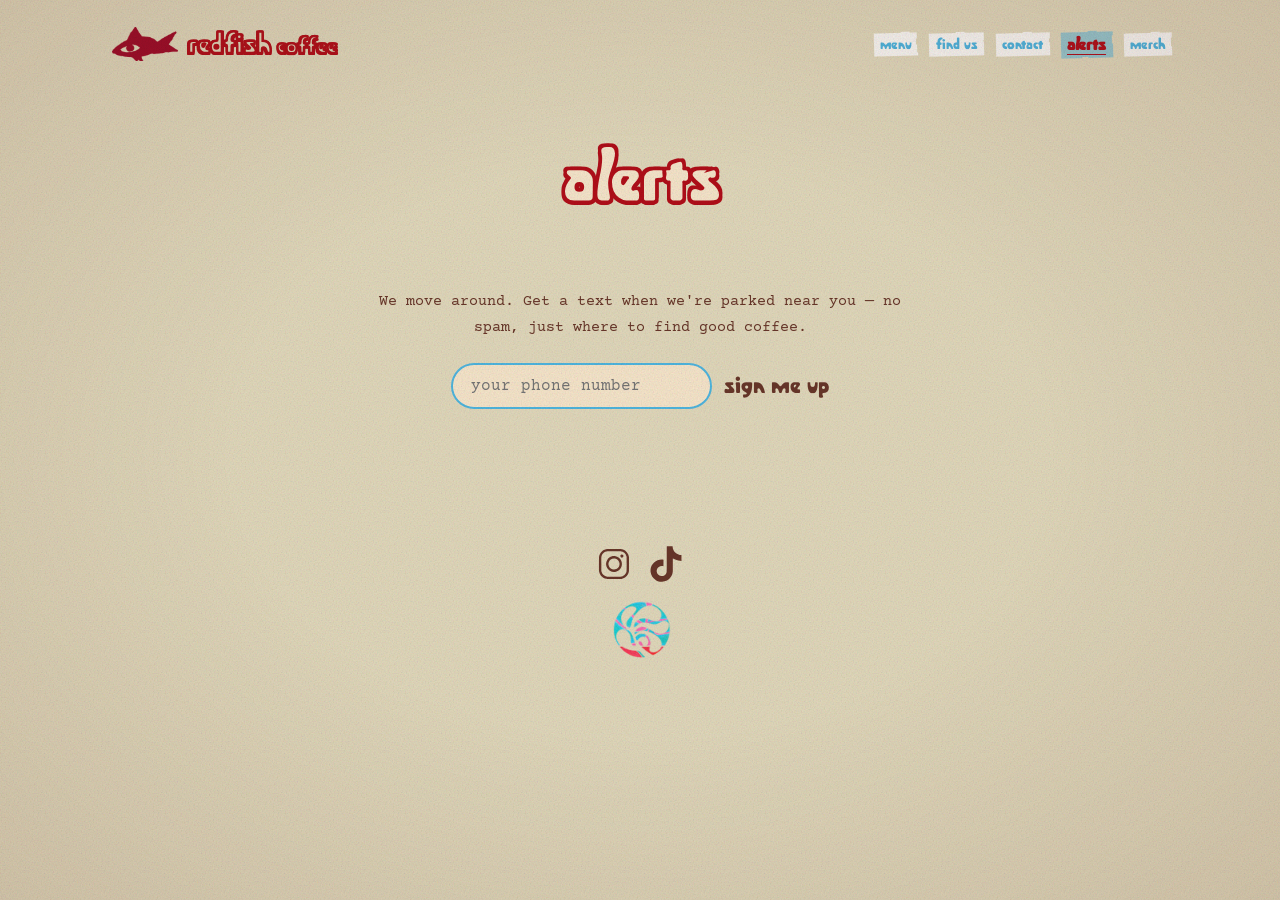
==== alerts.html @ d9393ae2 "-" ====
<!DOCTYPE html>
<html lang="en">
<head>
<meta charset="UTF-8">
<meta name="viewport" content="width=device-width, initial-scale=1.0">
<title>alerts — REDFISH Coffee</title>
<link rel="preconnect" href="https://fonts.googleapis.com">
<link rel="preconnect" href="https://fonts.gstatic.com" crossorigin>
<link href="https://fonts.googleapis.com/css2?family=IM+Fell+English:ital@0;1&family=Courier+Prime:wght@400;700&family=Chewy&family=Bagel+Fat+One&display=swap" rel="stylesheet">
<style>
  @font-face {
    font-family: 'Mesa Lane';
    src: url([data-uri]) format('woff2');
    font-weight: 400;
    font-style: normal;
    font-display: swap;
  }
  @font-face {
    font-family: 'Allora';
    src: url([data-uri]) format('woff2');
    font-weight: 400;
    font-style: normal;
    font-display: swap;
  }
  :root{
    --sand: #E2D9BC;
    --foam: #F7E6CB;
    --coral: #B20E19;
    --ink: #683629;
    --ink-soft: #8A5A45;
    --line: rgba(104,54,41,0.28);
    --line-soft: rgba(104,54,41,0.14);
    --accent-blue: #25799B;
  --sky-blue: #4FB6E0;
  }

  *{ margin:0; padding:0; box-sizing:border-box; }

  html{ scroll-behavior:smooth; }

  body{
    background: var(--sand);
    color: var(--ink);
    font-family: 'Mesa Lane', 'Allora', 'Bagel Fat One', cursive;
    font-size: 15px;
    line-height: 1.6;
    overflow-x: hidden;
    position: relative;
    -webkit-text-size-adjust: 100%;
    -webkit-tap-highlight-color: transparent;
  }

  /* paper grain overlay */
  body::before{
    content:"";
    position:fixed;
    inset:0;
    pointer-events:none;
    z-index:999;
    opacity:0.3;
    mix-blend-mode:multiply;
    background-image:url("data:image/svg+xml;utf8,<svg xmlns='http://www.w3.org/2000/svg' width='120' height='120'><filter id='n'><feTurbulence type='fractalNoise' baseFrequency='0.75' numOctaves='3' stitchTiles='stitch'/></filter><rect width='100%25' height='100%25' filter='url(%23n)'/></svg>");
  }
  body::after{
    content:"";
    position:fixed;
    inset:0;
    pointer-events:none;
    z-index:998;
    background:radial-gradient(ellipse at center, transparent 45%, rgba(104,54,41,0.12) 100%);
  }

  .display{
    font-family: 'Mesa Lane', 'Allora', 'Bagel Fat One', cursive;
    font-weight: 400;
    letter-spacing: 0.01em;
  }

  a{ color:inherit; text-decoration:none; }

  .wrap{
    max-width: 1120px;
    margin: 0 auto;
    padding: 0 32px;
  }

  /* ---------- NAV ---------- */

  header.site-nav{
    padding: 24px 0;
  }
  nav.wrap{
    display:flex;
    align-items:center;
    justify-content:flex-start;
    gap: 32px;
    flex-wrap: wrap;
    padding-bottom: 18px;
  }
  .nav-links{
    display:flex;
    align-items:center;
    gap: 20px;
    flex-wrap: wrap;
  }
  .nav-btn{
    display:inline-block;
    font-family: 'Mesa Lane', 'Allora', 'Bagel Fat One', cursive;
    font-size: 0.85rem;
    color: var(--sky-blue);
    padding: 4px 2px;
    background: transparent;
    transition: color 0.15s ease, transform 0.15s ease;
  }
  .nav-btn:hover{
    color: var(--ink);
    transform: translateY(-1px);
  }
  .nav-btn.active{
    color: var(--coral);
    font-weight: 700;
    font-size: 1rem;
    text-decoration: underline;
    text-underline-offset: 4px;
  }
  .hl{
    position: relative;
    z-index: 1;
  }
  .hl::before{
    content: "";
    position: absolute;
    z-index: -1;
    background: rgba(37, 121, 155, 0.42);
    filter: url(#rough);
  }
  .hl-navbtn{ display: inline-block; }
  .hl-navbtn::before{
    inset: 12% -10%;
    transform: rotate(-1.5deg);
    background: rgba(255,255,255,0.85);
    transition: background 0.15s ease;
  }
  .nav-btn.hl-navbtn:hover::before,
  .nav-btn.hl-navbtn:focus-visible::before,
  .nav-btn.hl-navbtn:active::before,
  .nav-btn.hl-navbtn.active::before{
    background: rgba(79, 182, 224, 0.5);
  }
  .nav-right{
    display:flex;
    align-items:center;
    gap: 18px;
    font-family: 'Courier Prime', monospace;
    font-size: 0.9rem;
    color: var(--ink-soft);
  }

  /* logo mark, used in footer */
.brand-caps{
  font-family: 'Mesa Lane', 'Bagel Fat One', cursive;
  text-transform: lowercase;
  letter-spacing: 0.03em;
  color: var(--sand);
  -webkit-text-stroke: 2.5px var(--coral);
  text-shadow:
    -1.5px -1.5px 0 var(--coral),
     1.5px -1.5px 0 var(--coral),
    -1.5px  1.5px 0 var(--coral),
     1.5px  1.5px 0 var(--coral);
}

  .logo{
    display: flex;
    align-items: center;
    gap: 10px;
    font-family: 'Mesa Lane', 'Bagel Fat One', cursive;
    font-size: 1.3rem;
    text-transform: lowercase;
    color: var(--sand);
    -webkit-text-stroke: 1px var(--coral);
    text-shadow:
      -1px -1px 0 var(--coral), 1px -1px 0 var(--coral),
      -1px 1px 0 var(--coral), 1px 1px 0 var(--coral);
    transition: transform 0.2s ease;
    margin-right: auto;
  }
  .logo:hover{
    transform: scale(1.05) rotate(-1deg);
  }
  .logo .mark{
    width: auto;
    height: 34px;
    flex-shrink: 0;
    color: var(--coral);
    transition: transform 0.25s ease;
  }
  .logo:hover .mark{
    transform: rotate(6deg);
  }

  .logo .nav-word-main{ font-size: 1.6rem; }
  .logo .nav-word-sub{ font-size: 1.25rem; }

  .btn{
    display:inline-block;
    background: var(--coral);
    color: var(--foam);
    padding: 14px 26px;
    border-radius: 999px;
    font-size: 0.98rem;
    font-weight: 500;
    transition: background 0.2s ease, transform 0.2s ease, color 0.2s ease, border-color 0.2s ease;
  }
  .btn:hover{
    background: var(--coral);
    color: var(--foam);
    transform: translateY(-1px);
  }
  .btn.secondary{
    background: transparent;
    border: 2px solid var(--ink);
    color: var(--ink);
    padding: 12px 24px;
  }
  .btn.secondary:hover{
    background: var(--ink);
    color: var(--foam);
  }

  /* ---------- QUICK LINKS ---------- */
  .quick-links{
    display:flex;
    gap: 14px;
    justify-content:center;
    flex-wrap: wrap;
    padding: 10px 0 40px;
  }
  .quick-btn{
    display:inline-block;
    background: none;
    border: none;
    padding: 0;
    font-family: 'Mesa Lane', 'Bagel Fat One', cursive;
    font-size: 1.4rem;
    text-transform: lowercase;
    color: var(--ink);
    cursor: pointer;
    transition: color 0.15s ease, transform 0.15s ease;
  }
  .quick-btn:hover{
    color: var(--coral);
    transform: translateY(-1px);
  }

  /* ---------- FOOTER ---------- */
  footer{
    background: var(--sand);
    color: var(--ink-soft);
    padding: 10px 0 4px;
  }
  .footer-links{
    display:flex;
    flex-direction: row;
    justify-content: center;
    align-items: baseline;
    gap: 20px;
    flex-wrap: wrap;
    padding-bottom: 8px;
    border-bottom: 1px solid var(--line);
  }
  .footer-links a{
    font-family: 'Courier Prime', monospace;
    font-size: 0.8rem;
    color: var(--ink);
    transition: color 0.15s ease;
  }
  .footer-links a:hover{ color: var(--coral); }
  .footer-handle{
    display: inline-block;
    font-size: 1.2rem !important;
    font-weight: 700;
    color: var(--coral) !important;
    font-family: 'Mesa Lane', 'Allora', 'Bagel Fat One', cursive;
    transition: transform 0.2s ease;
  }
  .footer-handle:hover{
    transform: scale(1.05) rotate(-1deg);
  }
  .footer-static{
    font-family: 'Courier Prime', monospace;
    font-size: 0.8rem;
    color: var(--ink);
  }
  .footer-bottom{
    padding-top: 4px;
    display:flex;
    justify-content:center;
    text-align: center;
    font-family: 'Courier Prime', monospace;
    font-size: 0.75rem;
    line-height: 1.2;
    color: var(--ink-soft);
    flex-wrap:wrap;
    gap: 8px;
  }

  /* ---------- RESPONSIVE ---------- */
  @media (max-width: 640px){
    .hide-mobile-inline{ display: none; }
    .footer-grid{ flex-direction: column; gap: 24px; }
    .footer-links{ flex-direction: column; align-items: center; }
    nav.wrap{ justify-content: center; text-align: center; }
    .nav-links{ justify-content: center; }
    .nav-right{ justify-content: center; width: 100%; }
  }

  :focus-visible{
    outline: 2px solid var(--accent-blue);
    outline-offset: 2px;
  }  /* ---------- MENU PAGE ---------- */
  .menu-page{
    padding: 42px 20px 72px;
  }
  .menu-simple{
    max-width: 560px;
    margin: 0 auto;
  }
  .page-title{
    font-family: 'Mesa Lane', 'Allora', 'Bagel Fat One', cursive;
    text-transform: lowercase;
    text-align: center;
    font-size: 4rem;
    line-height: 1;
    margin: 0 0 40px;
    color: var(--foam);
    -webkit-text-stroke: 3px var(--coral);
    text-shadow:
      -2px -2px 0 var(--coral),
       2px -2px 0 var(--coral),
      -2px  2px 0 var(--coral),
       2px  2px 0 var(--coral),
       0    3px 0 var(--coral);
  }
  @media (max-width: 640px){
    .page-title{ font-size: 2.8rem; }
  }
  .menu-section{
    padding: 36px 0;
  }
  .menu-section-title{
    font-family: 'Mesa Lane', 'Allora', 'Bagel Fat One', cursive;
    text-transform: lowercase;
    text-align: center;
    color: var(--coral);
    font-size: 2rem;
    margin: 0 0 26px;
  }
  .menu-row{
    display: flex;
    align-items: baseline;
    gap: 8px;
    font-family: 'Mesa Lane', 'Allora', 'Bagel Fat One', cursive;
    font-size: 1rem;
    color: var(--ink);
    padding: 7px 0;
  }
  .menu-row .name{
    flex-shrink: 0;
    text-transform: lowercase;
  }
  .menu-row .leader{
    flex: 1;
    border-bottom: 2px dotted var(--coral);
    height: 0;
    margin-bottom: 4px;
    opacity: 0.6;
  }
  .menu-row .price{
    flex-shrink: 0;
    color: var(--coral);
  }
  .menu-divider{
    display: block;
    width: 100%;
    height: 14px;
    margin: 0 auto;
  }
  .story-text{
    font-family: 'Courier Prime', monospace;
    font-size: 0.95rem;
    line-height: 1.7;
    color: var(--ink);
    margin: 0 0 18px;
  }
  .alerts-form{
    display: flex;
    justify-content: center;
    gap: 12px;
    flex-wrap: wrap;
    margin-top: 22px;
  }
  .alerts-input{
    font-family: 'Courier Prime', monospace;
    font-size: 16px;
    padding: 12px 18px;
    border: 2px solid var(--sky-blue);
    border-radius: 999px;
    background: var(--foam);
    color: var(--ink);
    min-width: 220px;
  }
  .alerts-input:focus{
    outline: 2px solid var(--sky-blue);
    outline-offset: 2px;
  }
  .social-links{
    display:flex;
    align-items:center;
    gap: 14px;
  }
  .social-link{
    display:flex;
    color: var(--ink);
    transition: color 0.15s ease, transform 0.15s ease;
  }
  .social-link:hover{
    color: var(--sky-blue);
    transform: translateY(-1px);
  }
.social-icon{
  width: 38px;
  height: 38px;
  display: block;
}


  /* ---------- SOCIAL FOOTER ---------- */
  .site-footer{
    padding: 28px 0 40px;
    text-align: center;
  }
  .wave-stamp{
    width: 70px;
    height: auto;
    margin: 18px auto 0;
    display: block;
  }
  .site-footer .social-links{
    justify-content: center;
  }

  @media (max-width: 640px){
    nav.wrap{ flex-direction: column; align-items: center; text-align: center; }
    .logo{ margin-right: 0; justify-content: center; }
  }
</style>
</head>
<body>

<svg width="0" height="0" style="position:absolute">
  <defs>
    <filter id="rough" x="-20%" y="-20%" width="140%" height="140%">
      <feTurbulence type="fractalNoise" baseFrequency="0.045 0.06" numOctaves="2" seed="7" result="noise"/>
      <feDisplacementMap in="SourceGraphic" in2="noise" scale="4.2" xChannelSelector="R" yChannelSelector="G"/>
    </filter>
  </defs>
</svg>

<header class="site-nav">
  <nav class="wrap">
    <a href="index.html" class="logo">
      <img class="mark" src="[data-uri]" alt="" aria-hidden="true">
      <span><span class="brand-caps nav-word-main">REDFISH</span> <span class="brand-caps nav-word-sub">Coffee</span></span>

    </a>
    <div class="nav-links">
      <a href="menu.html" class="nav-btn hl hl-navbtn">menu</a>
      <a href="find-us.html" class="nav-btn hl hl-navbtn">find us</a>
      <a href="contact.html" class="nav-btn hl hl-navbtn">contact</a>
      <a href="alerts.html" class="nav-btn hl hl-navbtn active">alerts</a>
      <a href="merch.html" class="nav-btn hl hl-navbtn">merch</a>
    </div>
  </nav>
</header>

<main class="wrap menu-page">
  <div class="menu-simple">
    <h1 class="page-title">alerts</h1>

    <div class="menu-section">
      <p class="story-text" style="text-align:center;">We move around. Get a text when we're parked near you — no spam, just where to find good coffee.</p>
      <div class="alerts-form">
        <input type="tel" class="alerts-input" placeholder="your phone number" aria-label="Phone number">
        <button type="button" class="quick-btn">sign me up</button>
      </div>
    </div>

  </div>
</main>


<footer class="site-footer">
  <div class="social-links">
    <a class="social-link" href="https://instagram.com/redfishcoffee" target="_blank" rel="noopener" aria-label="Instagram">
      <svg class="social-icon" viewBox="0 0 1200 1200" aria-hidden="true"><g transform="translate(0,1200) scale(0.1,-0.1)" fill="currentColor"><path d="M3865 10739 c-584 -51 -1165 -300 -1630 -701 -554 -478 -912 -1184 -974 -1921 -15 -171 -15 -4062 -1 -4232 48 -562 271 -1118 631 -1565 405 -505 1023 -883 1650 -1009 292 -59 130 -55 2369 -59 2131 -3 2199 -2 2439 38 912 155 1695 738 2101 1565 151 307 235 587 282 940 19 147 19 4263 0 4410 -45 337 -128 621 -266 910 -440 919 -1336 1538 -2351 1625 -148 12 -4103 11 -4250 -1z m4211 -750 c890 -86 1633 -716 1853 -1572 70 -271 66 -114 66 -2417 0 -1952 -1 -2082 -18 -2189 -156 -984 -932 -1713 -1917 -1801 -88 -8 -716 -10 -2140 -8 -2234 4 -2067 -1 -2340 69 -729 188 -1321 780 -1509 1512 -70 271 -66 114 -66 2417 0 1952 1 2082 18 2189 157 989 937 1717 1932 1804 110 10 4020 6 4121 -4z M8383 8986 c-219 -53 -383 -261 -383 -486 0 -270 230 -500 500 -500 270 0 500 230 500 500 0 274 -233 503 -508 499 -31 0 -80 -6 -109 -13z M5765 8490 c-133 -15 -274 -40 -391 -71 -623 -161 -1174 -571 -1509 -1124 -184 -304 -296 -622 -347 -985 -17 -124 -17 -496 0 -620 106 -760 516 -1399 1159 -1808 571 -362 1273 -472 1943 -302 782 197 1437 787 1723 1551 62 165 112 368 138 559 18 125 18 497 1 620 -52 370 -171 702 -362 1010 -354 570 -951 989 -1600 1125 -213 45 -567 66 -755 45z m415 -750 c610 -63 1142 -439 1402 -990 200 -422 220 -914 57 -1364 -154 -425 -501 -796 -919 -981 -971 -431 -2089 77 -2394 1089 -56 184 -70 286 -70 506 0 220 14 322 69 505 244 806 1018 1321 1855 1235z"/></g></svg>
    </a>
    <a class="social-link" href="https://www.tiktok.com/@redfishcoffee" target="_blank" rel="noopener" aria-label="TikTok">
      <svg class="social-icon" viewBox="0 0 32 32" aria-hidden="true" fill="currentColor"><path d="M16.656 1.029c1.637-0.025 3.262-0.012 4.886-0.025 0.054 2.031 0.878 3.859 2.189 5.213l-0.002-0.002c1.411 1.271 3.247 2.095 5.271 2.235l0.028 0.002v5.036c-1.912-0.048-3.71-0.489-5.331-1.247l0.082 0.034c-0.784-0.377-1.447-0.764-2.077-1.196l0.052 0.034c-0.012 3.649 0.012 7.298-0.025 10.934-0.103 1.853-0.719 3.543-1.707 4.954l0.020-0.031c-1.652 2.366-4.328 3.919-7.371 4.011l-0.014 0c-0.123 0.006-0.268 0.009-0.414 0.009-1.73 0-3.347-0.482-4.725-1.319l0.040 0.023c-2.508-1.509-4.238-4.091-4.558-7.094l-0.004-0.041c-0.025-0.625-0.037-1.25-0.012-1.862 0.49-4.779 4.494-8.476 9.361-8.476 0.547 0 1.083 0.047 1.604 0.136l-0.056-0.008c0.025 1.849-0.050 3.699-0.050 5.548-0.423-0.153-0.911-0.242-1.42-0.242-1.868 0-3.457 1.194-4.045 2.861l-0.009 0.030c-0.133 0.427-0.21 0.918-0.21 1.426 0 0.206 0.013 0.41 0.037 0.61l-0.002-0.024c0.332 2.046 2.086 3.59 4.201 3.59 0.061 0 0.121-0.001 0.181-0.004l-0.009 0c1.463-0.044 2.733-0.831 3.451-1.994l0.010-0.018c0.267-0.372 0.45-0.822 0.511-1.311l0.001-0.014c0.125-2.237 0.075-4.461 0.087-6.698 0.012-5.036-0.012-10.060 0.025-15.083z"/></svg>
    </a>
  </div>
  <img class="wave-stamp" src="[data-uri]" alt="" aria-hidden="true">
</footer>
</body>
</html>
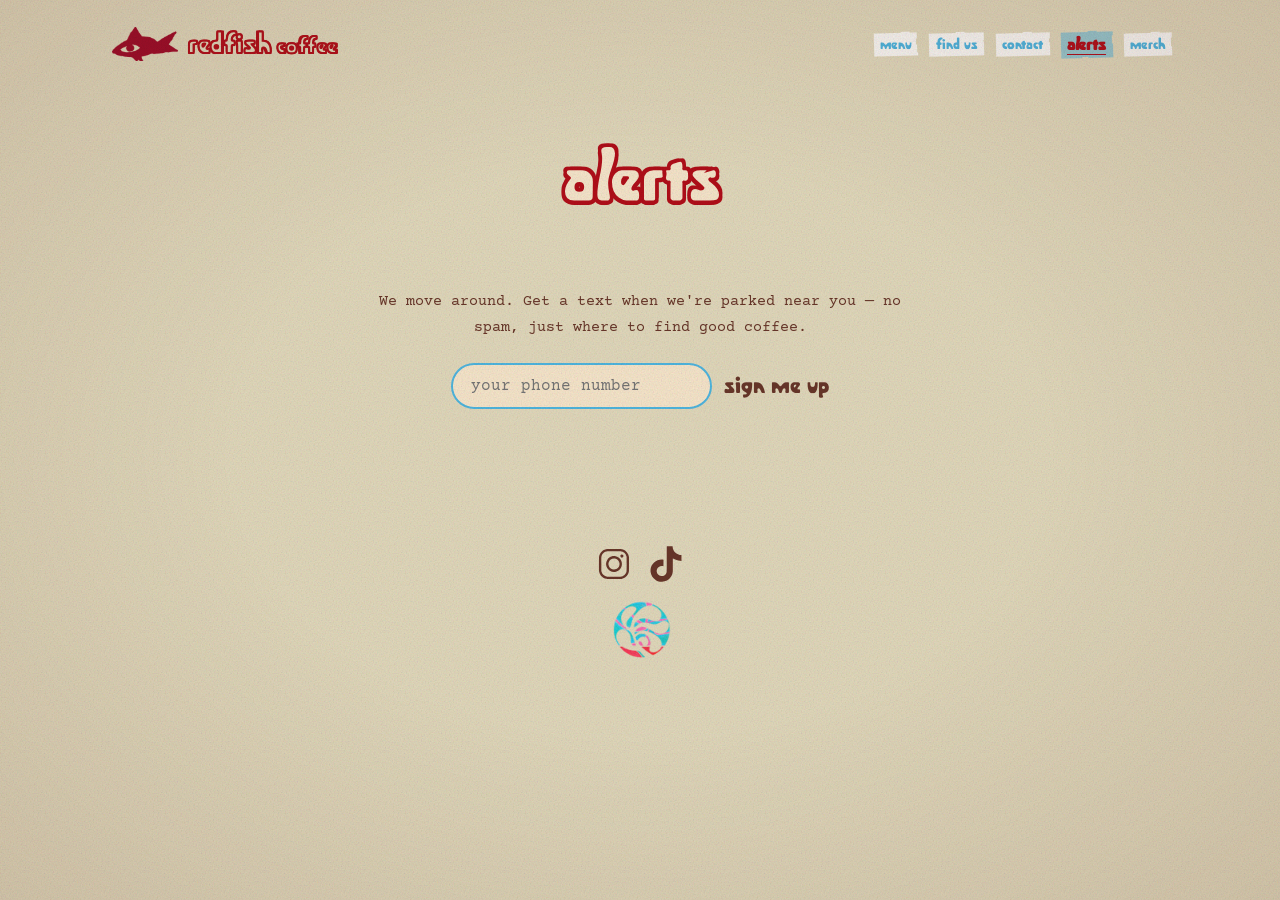
==== commit ac3cb5bf: "-" ====
--- a/alerts.html
+++ b/alerts.html
@@ -162,12 +162,12 @@
   text-transform: lowercase;
   letter-spacing: 0.03em;
   color: var(--sand);
-  -webkit-text-stroke: 2.5px var(--coral);
+  -webkit-text-stroke: 2px var(--coral);
   text-shadow:
-    -1.5px -1.5px 0 var(--coral),
-     1.5px -1.5px 0 var(--coral),
-    -1.5px  1.5px 0 var(--coral),
-     1.5px  1.5px 0 var(--coral);
+    -1.2px -1.2px 0 var(--coral),
+     1.2px -1.2px 0 var(--coral),
+    -1.2px  1.2px 0 var(--coral),
+     1.2px  1.2px 0 var(--coral);
 }
 
   .logo{
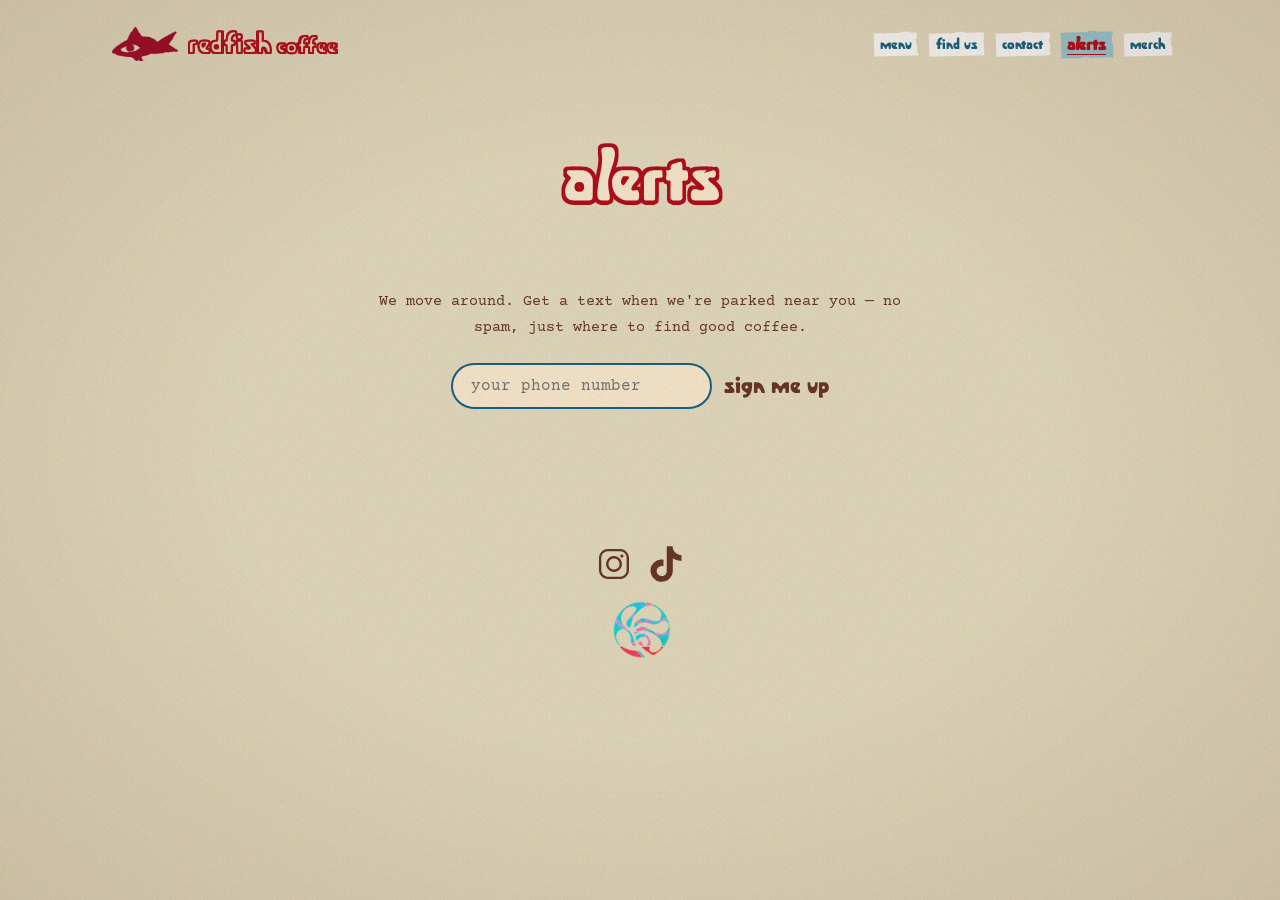
==== commit 414d6ebd: "-" ====
--- a/alerts.html
+++ b/alerts.html
@@ -4,20 +4,27 @@
 <meta charset="UTF-8">
 <meta name="viewport" content="width=device-width, initial-scale=1.0">
 <title>alerts — REDFISH Coffee</title>
+<link rel="icon" type="image/png" href="assets/img/favicon.png">
+<meta name="description" content="Get a text from Redfish Coffee when the trailer is parked near you. No spam, just good coffee.">
+<meta property="og:title" content="alerts — REDFISH Coffee">
+<meta property="og:description" content="Get a text from Redfish Coffee when the trailer is parked near you. No spam, just good coffee.">
+<meta property="og:image" content="assets/img/favicon.png">
+<meta property="og:type" content="website">
+<meta name="theme-color" content="#E2D9BC">
 <link rel="preconnect" href="https://fonts.googleapis.com">
 <link rel="preconnect" href="https://fonts.gstatic.com" crossorigin>
 <link href="https://fonts.googleapis.com/css2?family=IM+Fell+English:ital@0;1&family=Courier+Prime:wght@400;700&family=Chewy&family=Bagel+Fat+One&display=swap" rel="stylesheet">
 <style>
   @font-face {
     font-family: 'Mesa Lane';
-    src: url([data-uri]) format('woff2');
+    src: url(assets/fonts/mesa-lane.woff2) format('woff2');
     font-weight: 400;
     font-style: normal;
     font-display: swap;
   }
   @font-face {
     font-family: 'Allora';
-    src: url([data-uri]) format('woff2');
+    src: url(assets/fonts/allora.woff2) format('woff2');
     font-weight: 400;
     font-style: normal;
     font-display: swap;
@@ -32,6 +39,7 @@
     --line-soft: rgba(104,54,41,0.14);
     --accent-blue: #25799B;
   --sky-blue: #4FB6E0;
+  --sky-blue-text: #166382;
   }
 
   *{ margin:0; padding:0; box-sizing:border-box; }
@@ -107,7 +115,7 @@
     display:inline-block;
     font-family: 'Mesa Lane', 'Allora', 'Bagel Fat One', cursive;
     font-size: 0.85rem;
-    color: var(--sky-blue);
+    color: var(--sky-blue-text);
     padding: 4px 2px;
     background: transparent;
     transition: color 0.15s ease, transform 0.15s ease;
@@ -404,14 +412,14 @@
     font-family: 'Courier Prime', monospace;
     font-size: 16px;
     padding: 12px 18px;
-    border: 2px solid var(--sky-blue);
+    border: 2px solid var(--sky-blue-text);
     border-radius: 999px;
     background: var(--foam);
     color: var(--ink);
     min-width: 220px;
   }
   .alerts-input:focus{
-    outline: 2px solid var(--sky-blue);
+    outline: 2px solid var(--sky-blue-text);
     outline-offset: 2px;
   }
   .social-links{
@@ -425,7 +433,7 @@
     transition: color 0.15s ease, transform 0.15s ease;
   }
   .social-link:hover{
-    color: var(--sky-blue);
+    color: var(--sky-blue-text);
     transform: translateY(-1px);
   }
 .social-icon{
@@ -470,7 +478,7 @@
 <header class="site-nav">
   <nav class="wrap">
     <a href="index.html" class="logo">
-      <img class="mark" src="[data-uri]" alt="" aria-hidden="true">
+      <img class="mark" src="assets/img/logo.png" alt="" aria-hidden="true">
       <span><span class="brand-caps nav-word-main">REDFISH</span> <span class="brand-caps nav-word-sub">Coffee</span></span>
 
     </a>
@@ -509,7 +517,7 @@
       <svg class="social-icon" viewBox="0 0 32 32" aria-hidden="true" fill="currentColor"><path d="M16.656 1.029c1.637-0.025 3.262-0.012 4.886-0.025 0.054 2.031 0.878 3.859 2.189 5.213l-0.002-0.002c1.411 1.271 3.247 2.095 5.271 2.235l0.028 0.002v5.036c-1.912-0.048-3.71-0.489-5.331-1.247l0.082 0.034c-0.784-0.377-1.447-0.764-2.077-1.196l0.052 0.034c-0.012 3.649 0.012 7.298-0.025 10.934-0.103 1.853-0.719 3.543-1.707 4.954l0.020-0.031c-1.652 2.366-4.328 3.919-7.371 4.011l-0.014 0c-0.123 0.006-0.268 0.009-0.414 0.009-1.73 0-3.347-0.482-4.725-1.319l0.040 0.023c-2.508-1.509-4.238-4.091-4.558-7.094l-0.004-0.041c-0.025-0.625-0.037-1.25-0.012-1.862 0.49-4.779 4.494-8.476 9.361-8.476 0.547 0 1.083 0.047 1.604 0.136l-0.056-0.008c0.025 1.849-0.050 3.699-0.050 5.548-0.423-0.153-0.911-0.242-1.42-0.242-1.868 0-3.457 1.194-4.045 2.861l-0.009 0.030c-0.133 0.427-0.21 0.918-0.21 1.426 0 0.206 0.013 0.41 0.037 0.61l-0.002-0.024c0.332 2.046 2.086 3.59 4.201 3.59 0.061 0 0.121-0.001 0.181-0.004l-0.009 0c1.463-0.044 2.733-0.831 3.451-1.994l0.010-0.018c0.267-0.372 0.45-0.822 0.511-1.311l0.001-0.014c0.125-2.237 0.075-4.461 0.087-6.698 0.012-5.036-0.012-10.060 0.025-15.083z"/></svg>
     </a>
   </div>
-  <img class="wave-stamp" src="[data-uri]" alt="" aria-hidden="true">
+  <img class="wave-stamp" src="assets/img/wave-stamp.png" alt="" aria-hidden="true">
 </footer>
 </body>
 </html>
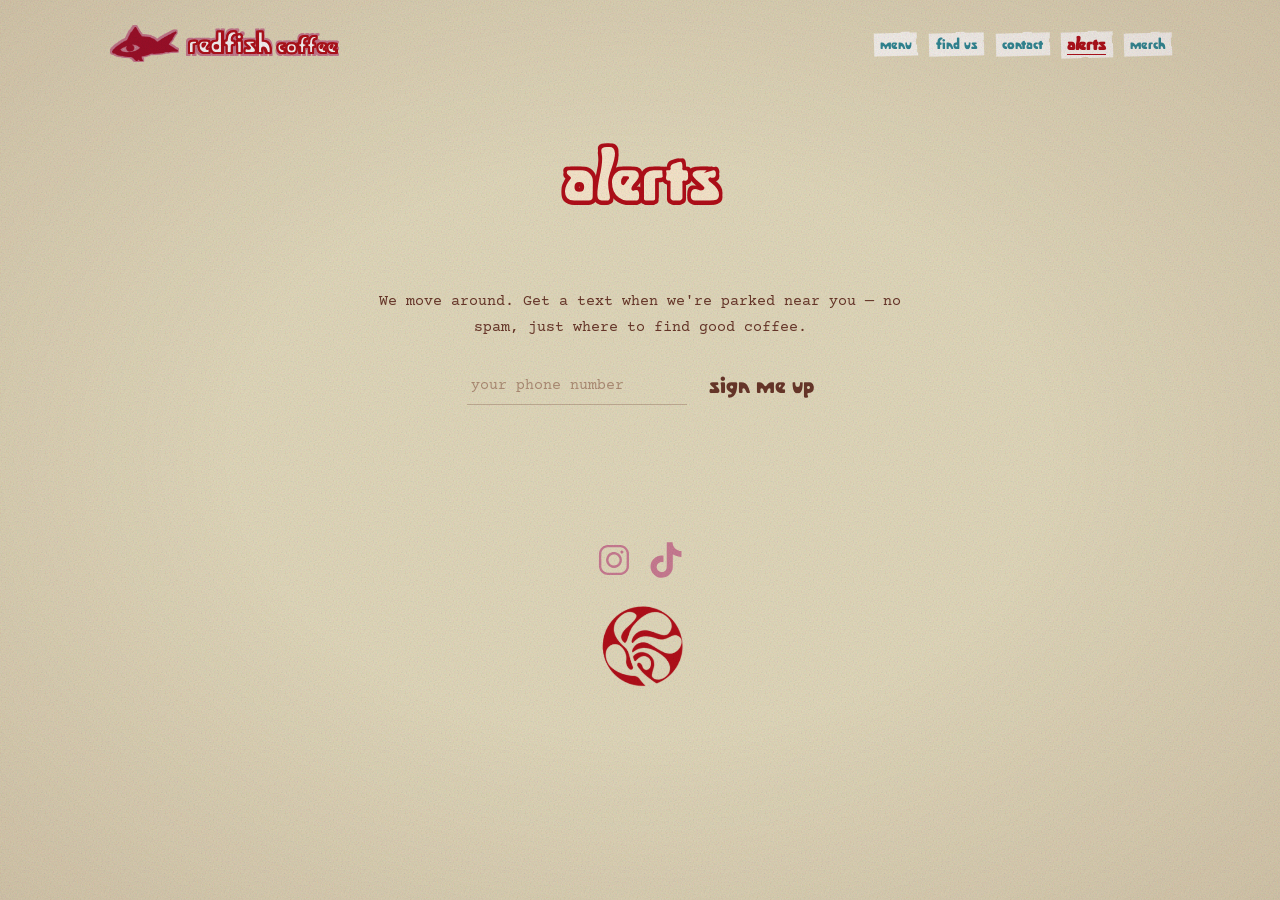
==== commit 14e8d23b: "-" ====
--- a/alerts.html
+++ b/alerts.html
@@ -13,7 +13,7 @@
 <meta name="theme-color" content="#E2D9BC">
 <link rel="preconnect" href="https://fonts.googleapis.com">
 <link rel="preconnect" href="https://fonts.gstatic.com" crossorigin>
-<link href="https://fonts.googleapis.com/css2?family=IM+Fell+English:ital@0;1&family=Courier+Prime:wght@400;700&family=Chewy&family=Bagel+Fat+One&display=swap" rel="stylesheet">
+<link href="https://fonts.googleapis.com/css2?family=IM+Fell+English:ital@0;1&family=Courier+Prime:wght@400;700&family=Chewy&family=Bagel+Fat+One&family=Inter:wght@400;500&display=swap" rel="stylesheet">
 <style>
   @font-face {
     font-family: 'Mesa Lane';
@@ -38,8 +38,10 @@
     --line: rgba(104,54,41,0.28);
     --line-soft: rgba(104,54,41,0.14);
     --accent-blue: #25799B;
-  --sky-blue: #4FB6E0;
-  --sky-blue-text: #166382;
+  --sky-blue: #2E8B99;
+  --sky-blue-text: #145A62;
+  --rose: #C97B92;
+  --rose-text: #8A4A5B;
   }
 
   *{ margin:0; padding:0; box-sizing:border-box; }
@@ -96,6 +98,10 @@
 
   header.site-nav{
     padding: 24px 0;
+    background: transparent;
+    position: sticky;
+    top: 0;
+    z-index: 40;
   }
   nav.wrap{
     display:flex;
@@ -115,13 +121,13 @@
     display:inline-block;
     font-family: 'Mesa Lane', 'Allora', 'Bagel Fat One', cursive;
     font-size: 0.85rem;
-    color: var(--sky-blue-text);
+    color: var(--sky-blue);
     padding: 4px 2px;
     background: transparent;
     transition: color 0.15s ease, transform 0.15s ease;
   }
   .nav-btn:hover{
-    color: var(--ink);
+    color: var(--rose);
     transform: translateY(-1px);
   }
   .nav-btn.active{
@@ -139,7 +145,7 @@
     content: "";
     position: absolute;
     z-index: -1;
-    background: rgba(37, 121, 155, 0.42);
+    background: rgba(46, 139, 153, 0.42);
     filter: url(#rough);
   }
   .hl-navbtn{ display: inline-block; }
@@ -149,12 +155,7 @@
     background: rgba(255,255,255,0.85);
     transition: background 0.15s ease;
   }
-  .nav-btn.hl-navbtn:hover::before,
-  .nav-btn.hl-navbtn:focus-visible::before,
-  .nav-btn.hl-navbtn:active::before,
-  .nav-btn.hl-navbtn.active::before{
-    background: rgba(79, 182, 224, 0.5);
-  }
+
   .nav-right{
     display:flex;
     align-items:center;
@@ -169,13 +170,17 @@
   font-family: 'Mesa Lane', 'Bagel Fat One', cursive;
   text-transform: lowercase;
   letter-spacing: 0.03em;
-  color: var(--sand);
+  color: #fff;
   -webkit-text-stroke: 2px var(--coral);
   text-shadow:
     -1.2px -1.2px 0 var(--coral),
      1.2px -1.2px 0 var(--coral),
     -1.2px  1.2px 0 var(--coral),
-     1.2px  1.2px 0 var(--coral);
+     1.2px  1.2px 0 var(--coral),
+    -2.6px -2.6px 0 var(--rose),
+     2.6px -2.6px 0 var(--rose),
+    -2.6px  2.6px 0 var(--rose),
+     2.6px  2.6px 0 var(--rose);
 }
 
   .logo{
@@ -185,7 +190,7 @@
     font-family: 'Mesa Lane', 'Bagel Fat One', cursive;
     font-size: 1.3rem;
     text-transform: lowercase;
-    color: var(--sand);
+    color: #fff;
     -webkit-text-stroke: 1px var(--coral);
     text-shadow:
       -1px -1px 0 var(--coral), 1px -1px 0 var(--coral),
@@ -202,6 +207,11 @@
     flex-shrink: 0;
     color: var(--coral);
     transition: transform 0.25s ease;
+    filter:
+      drop-shadow(1.4px 0 0 var(--rose))
+      drop-shadow(-1.4px 0 0 var(--rose))
+      drop-shadow(0 1.4px 0 var(--rose))
+      drop-shadow(0 -1.4px 0 var(--rose));
   }
   .logo:hover .mark{
     transform: rotate(6deg);
@@ -254,10 +264,16 @@
     text-transform: lowercase;
     color: var(--ink);
     cursor: pointer;
-    transition: color 0.15s ease, transform 0.15s ease;
+    transition: color 0.18s ease, transform 0.15s ease, text-shadow 0.18s ease, -webkit-text-stroke 0.18s ease;
   }
   .quick-btn:hover{
-    color: var(--coral);
+    color: #fff;
+    -webkit-text-stroke: 1px var(--sky-blue);
+    text-shadow:
+      -1px -1px 0 var(--sky-blue),
+       1px -1px 0 var(--sky-blue),
+      -1px  1px 0 var(--sky-blue),
+       1px  1px 0 var(--sky-blue);
     transform: translateY(-1px);
   }
 
@@ -324,7 +340,7 @@
   }
 
   :focus-visible{
-    outline: 2px solid var(--accent-blue);
+    outline: 2px solid var(--sky-blue);
     outline-offset: 2px;
   }  /* ---------- MENU PAGE ---------- */
   .menu-page{
@@ -404,23 +420,51 @@
   .alerts-form{
     display: flex;
     justify-content: center;
-    gap: 12px;
+    align-items: center;
+    gap: 22px;
     flex-wrap: wrap;
-    margin-top: 22px;
+    margin-top: 26px;
   }
   .alerts-input{
     font-family: 'Courier Prime', monospace;
-    font-size: 16px;
-    padding: 12px 18px;
-    border: 2px solid var(--sky-blue-text);
-    border-radius: 999px;
-    background: var(--foam);
+    font-size: 0.95rem;
+    font-weight: 400;
+    padding: 10px 4px;
+    border: none;
+    border-bottom: 1.5px solid var(--line);
+    border-radius: 0;
+    background: transparent;
     color: var(--ink);
     min-width: 220px;
+    box-shadow: none;
+    transition: border-color 0.2s ease;
+  }
+  .alerts-input::placeholder{
+    color: var(--ink-soft);
+    opacity: 0.6;
   }
   .alerts-input:focus{
-    outline: 2px solid var(--sky-blue-text);
-    outline-offset: 2px;
+    outline: none;
+    border-bottom-color: transparent;
+  }
+  .rough-field{
+    position: relative;
+    display: inline-block;
+  }
+  .rough-field.block{ display: block; }
+  .rough-field::after{
+    content: "";
+    position: absolute;
+    left: 0;
+    right: 0;
+    bottom: 0;
+    height: 2px;
+    background: var(--coral);
+    transform: scaleX(0);
+    transition: transform 0.25s ease;
+  }
+  .rough-field:focus-within::after{
+    transform: scaleX(1);
   }
   .social-links{
     display:flex;
@@ -429,11 +473,11 @@
   }
   .social-link{
     display:flex;
-    color: var(--ink);
+    color: var(--rose);
     transition: color 0.15s ease, transform 0.15s ease;
   }
   .social-link:hover{
-    color: var(--sky-blue-text);
+    color: var(--coral);
     transform: translateY(-1px);
   }
 .social-icon{
@@ -445,22 +489,66 @@
 
   /* ---------- SOCIAL FOOTER ---------- */
   .site-footer{
+    position: relative;
     padding: 28px 0 40px;
     text-align: center;
   }
-  .wave-stamp{
-    width: 70px;
-    height: auto;
-    margin: 18px auto 0;
-    display: block;
-  }
+  .site-footer::before{
+    content: "";
+    position: absolute;
+    inset: 0;
+    z-index: -1;
+    background:
+      linear-gradient(rgba(226,217,188,0.94), rgba(226,217,188,0.94)),
+      url("assets/img/menu-bg.jpg");
+    background-size: cover;
+    background-position: center 65%;
+    filter: saturate(0.55);
+  }
+
   .site-footer .social-links{
     justify-content: center;
+  }
+  .wave-stamp-link{
+    display: block;
+    width: 100px;
+    margin: 26px auto 0;
+    transition: transform 0.2s ease;
+  }
+  .wave-stamp-link:hover{
+    transform: scale(1.06) rotate(-4deg);
+  }
+  .wave-stamp{
+    width: 100%;
+    aspect-ratio: 176 / 152;
+    display: block;
+    transform: rotate(3deg);
+    background-color: var(--coral);
+    -webkit-mask-image: url(assets/img/wave-stamp-coral.png);
+    mask-image: url(assets/img/wave-stamp-coral.png);
+    -webkit-mask-size: contain;
+    mask-size: contain;
+    -webkit-mask-repeat: no-repeat;
+    mask-repeat: no-repeat;
+    -webkit-mask-position: center;
+    mask-position: center;
+    transition: background-color 0.2s ease;
+  }
+  .wave-stamp-link:hover .wave-stamp{
+    background-color: var(--rose);
   }
 
   @media (max-width: 640px){
     nav.wrap{ flex-direction: column; align-items: center; text-align: center; }
     .logo{ margin-right: 0; justify-content: center; }
+  }
+  @media (prefers-reduced-motion: reduce){
+    *, *::before, *::after{
+      animation-duration: 0.01ms !important;
+      animation-iteration-count: 1 !important;
+      transition-duration: 0.01ms !important;
+      scroll-behavior: auto !important;
+    }
   }
 </style>
 </head>
@@ -499,7 +587,9 @@
     <div class="menu-section">
       <p class="story-text" style="text-align:center;">We move around. Get a text when we're parked near you — no spam, just where to find good coffee.</p>
       <div class="alerts-form">
-        <input type="tel" class="alerts-input" placeholder="your phone number" aria-label="Phone number">
+        <span class="rough-field pill">
+          <input type="tel" class="alerts-input" placeholder="your phone number" aria-label="Phone number">
+        </span>
         <button type="button" class="quick-btn">sign me up</button>
       </div>
     </div>
@@ -517,7 +607,9 @@
       <svg class="social-icon" viewBox="0 0 32 32" aria-hidden="true" fill="currentColor"><path d="M16.656 1.029c1.637-0.025 3.262-0.012 4.886-0.025 0.054 2.031 0.878 3.859 2.189 5.213l-0.002-0.002c1.411 1.271 3.247 2.095 5.271 2.235l0.028 0.002v5.036c-1.912-0.048-3.71-0.489-5.331-1.247l0.082 0.034c-0.784-0.377-1.447-0.764-2.077-1.196l0.052 0.034c-0.012 3.649 0.012 7.298-0.025 10.934-0.103 1.853-0.719 3.543-1.707 4.954l0.020-0.031c-1.652 2.366-4.328 3.919-7.371 4.011l-0.014 0c-0.123 0.006-0.268 0.009-0.414 0.009-1.73 0-3.347-0.482-4.725-1.319l0.040 0.023c-2.508-1.509-4.238-4.091-4.558-7.094l-0.004-0.041c-0.025-0.625-0.037-1.25-0.012-1.862 0.49-4.779 4.494-8.476 9.361-8.476 0.547 0 1.083 0.047 1.604 0.136l-0.056-0.008c0.025 1.849-0.050 3.699-0.050 5.548-0.423-0.153-0.911-0.242-1.42-0.242-1.868 0-3.457 1.194-4.045 2.861l-0.009 0.030c-0.133 0.427-0.21 0.918-0.21 1.426 0 0.206 0.013 0.41 0.037 0.61l-0.002-0.024c0.332 2.046 2.086 3.59 4.201 3.59 0.061 0 0.121-0.001 0.181-0.004l-0.009 0c1.463-0.044 2.733-0.831 3.451-1.994l0.010-0.018c0.267-0.372 0.45-0.822 0.511-1.311l0.001-0.014c0.125-2.237 0.075-4.461 0.087-6.698 0.012-5.036-0.012-10.060 0.025-15.083z"/></svg>
     </a>
   </div>
-  <img class="wave-stamp" src="assets/img/wave-stamp.png" alt="" aria-hidden="true">
+  <a class="wave-stamp-link" href="index.html" aria-label="Redfish Coffee — home">
+    <div class="wave-stamp" role="img" aria-label=""></div>
+  </a>
 </footer>
 </body>
 </html>
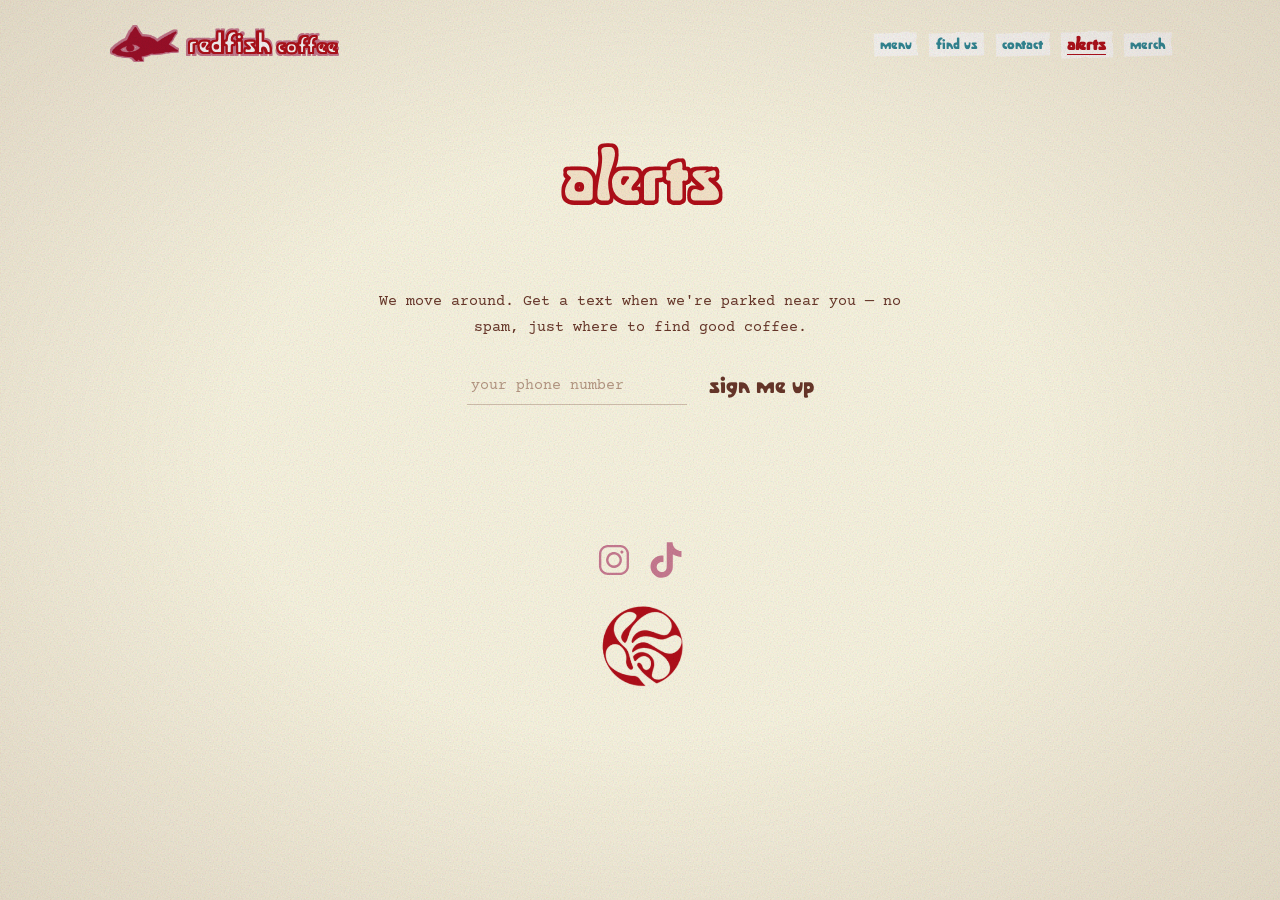
==== commit d053ca64: "-" ====
--- a/alerts.html
+++ b/alerts.html
@@ -10,7 +10,7 @@
 <meta property="og:description" content="Get a text from Redfish Coffee when the trailer is parked near you. No spam, just good coffee.">
 <meta property="og:image" content="assets/img/favicon.png">
 <meta property="og:type" content="website">
-<meta name="theme-color" content="#E2D9BC">
+<meta name="theme-color" content="#FAF6E2">
 <link rel="preconnect" href="https://fonts.googleapis.com">
 <link rel="preconnect" href="https://fonts.gstatic.com" crossorigin>
 <link href="https://fonts.googleapis.com/css2?family=IM+Fell+English:ital@0;1&family=Courier+Prime:wght@400;700&family=Chewy&family=Bagel+Fat+One&family=Inter:wght@400;500&display=swap" rel="stylesheet">
@@ -30,7 +30,7 @@
     font-display: swap;
   }
   :root{
-    --sand: #E2D9BC;
+    --sand: #FAF6E2;
     --foam: #F7E6CB;
     --coral: #B20E19;
     --ink: #683629;
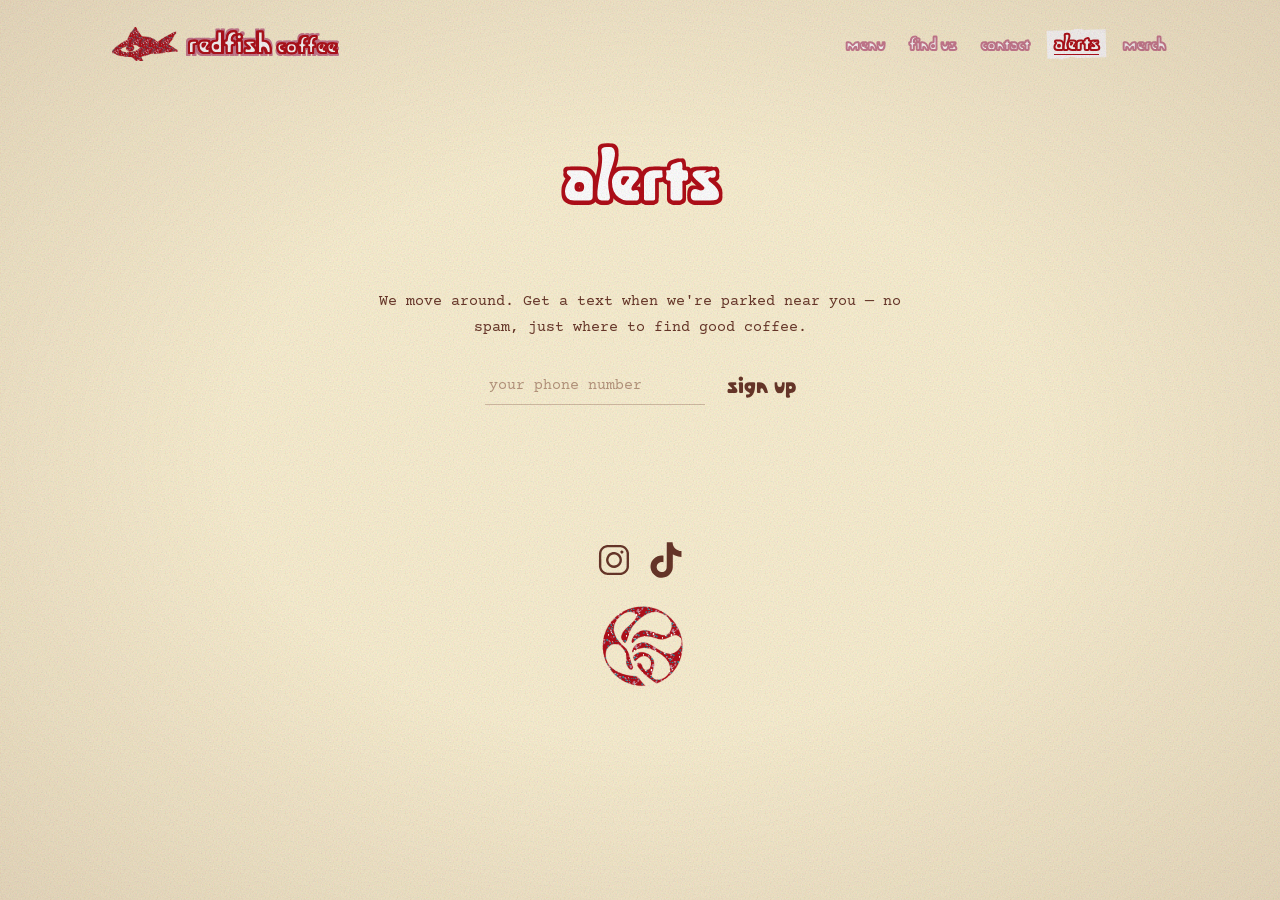
==== commit cd676f6c: "-" ====
--- a/alerts.html
+++ b/alerts.html
@@ -10,7 +10,7 @@
 <meta property="og:description" content="Get a text from Redfish Coffee when the trailer is parked near you. No spam, just good coffee.">
 <meta property="og:image" content="assets/img/favicon.png">
 <meta property="og:type" content="website">
-<meta name="theme-color" content="#FAF6E2">
+<meta name="theme-color" content="#FAF0D2">
 <link rel="preconnect" href="https://fonts.googleapis.com">
 <link rel="preconnect" href="https://fonts.gstatic.com" crossorigin>
 <link href="https://fonts.googleapis.com/css2?family=IM+Fell+English:ital@0;1&family=Courier+Prime:wght@400;700&family=Chewy&family=Bagel+Fat+One&family=Inter:wght@400;500&display=swap" rel="stylesheet">
@@ -30,7 +30,7 @@
     font-display: swap;
   }
   :root{
-    --sand: #FAF6E2;
+    --sand: #FAF0D2;
     --foam: #F7E6CB;
     --coral: #B20E19;
     --ink: #683629;
@@ -120,22 +120,29 @@
   .nav-btn{
     display:inline-block;
     font-family: 'Mesa Lane', 'Allora', 'Bagel Fat One', cursive;
-    font-size: 0.85rem;
-    color: var(--sky-blue);
+    font-size: 1rem;
+    color: #fff;
     padding: 4px 2px;
     background: transparent;
-    transition: color 0.15s ease, transform 0.15s ease;
-  }
-  .nav-btn:hover{
-    color: var(--rose);
+    -webkit-text-stroke: 2px var(--rose);
+    transition: transform 0.15s ease;
+  }
+  .nav-btn:hover,
+  .nav-btn:active{
+    color: #fff;
+    -webkit-text-stroke: 2px var(--coral);
     transform: translateY(-1px);
   }
   .nav-btn.active{
-    color: var(--coral);
+    color: #fff;
+    -webkit-text-stroke: 2px var(--coral);
     font-weight: 700;
-    font-size: 1rem;
+    font-size: 1.15rem;
     text-decoration: underline;
     text-underline-offset: 4px;
+  }
+  .hl-navbtn.active::before{
+    background: #fff;
   }
   .hl{
     position: relative;
@@ -152,8 +159,12 @@
   .hl-navbtn::before{
     inset: 12% -10%;
     transform: rotate(-1.5deg);
-    background: rgba(255,255,255,0.85);
+    background: transparent;
     transition: background 0.15s ease;
+  }
+  .hl-navbtn:hover::before,
+  .hl-navbtn:active::before{
+    background: #fff;
   }
 
   .nav-right{
@@ -202,16 +213,24 @@
     transform: scale(1.05) rotate(-1deg);
   }
   .logo .mark{
+    display: block;
     width: auto;
     height: 34px;
+    aspect-ratio: 388 / 200;
     flex-shrink: 0;
-    color: var(--coral);
     transition: transform 0.25s ease;
-    filter:
-      drop-shadow(1.4px 0 0 var(--rose))
-      drop-shadow(-1.4px 0 0 var(--rose))
-      drop-shadow(0 1.4px 0 var(--rose))
-      drop-shadow(0 -1.4px 0 var(--rose));
+    background-color: var(--coral);
+    background-image: url("data:image/svg+xml,%3Csvg%20xmlns%3D%22http%3A%2F%2Fwww.w3.org%2F2000%2Fsvg%22%20width%3D%2224%22%20height%3D%2224%22%20viewBox%3D%220%200%2024%2024%22%3E%3Ccircle%20cx%3D%2210.9%22%20cy%3D%2213.4%22%20r%3D%221.6%22%20fill%3D%22%23FFFFFF%22%2F%3E%3Ccircle%20cx%3D%2210.8%22%20cy%3D%2220.5%22%20r%3D%220.8%22%20fill%3D%22%23FFFFFF%22%2F%3E%3Ccircle%20cx%3D%2215.1%22%20cy%3D%2219.0%22%20r%3D%220.7%22%20fill%3D%22%23C97B92%22%2F%3E%3Ccircle%20cx%3D%223.4%22%20cy%3D%2212.9%22%20r%3D%221.6%22%20fill%3D%22%23B20E19%22%2F%3E%3Ccircle%20cx%3D%2214.3%22%20cy%3D%229.5%22%20r%3D%221.1%22%20fill%3D%22%232E8B99%22%2F%3E%3Ccircle%20cx%3D%2215.0%22%20cy%3D%2220.0%22%20r%3D%220.7%22%20fill%3D%22%23B20E19%22%2F%3E%3Ccircle%20cx%3D%224.6%22%20cy%3D%225.8%22%20r%3D%220.6%22%20fill%3D%22%23FFFFFF%22%2F%3E%3Ccircle%20cx%3D%227.8%22%20cy%3D%2214.2%22%20r%3D%220.8%22%20fill%3D%22%232E8B99%22%2F%3E%3Ccircle%20cx%3D%2215.4%22%20cy%3D%2212.0%22%20r%3D%221.3%22%20fill%3D%22%23FFFFFF%22%2F%3E%3Ccircle%20cx%3D%2215.7%22%20cy%3D%229.8%22%20r%3D%221.2%22%20fill%3D%22%23B20E19%22%2F%3E%3Ccircle%20cx%3D%2217.0%22%20cy%3D%227.6%22%20r%3D%220.9%22%20fill%3D%22%23C97B92%22%2F%3E%3Ccircle%20cx%3D%220.7%22%20cy%3D%2213.5%22%20r%3D%220.7%22%20fill%3D%22%23B20E19%22%2F%3E%3Ccircle%20cx%3D%2220.3%22%20cy%3D%229.3%22%20r%3D%221.7%22%20fill%3D%22%23B20E19%22%2F%3E%3Ccircle%20cx%3D%225.1%22%20cy%3D%2222.2%22%20r%3D%220.7%22%20fill%3D%22%23FFFFFF%22%2F%3E%3Ccircle%20cx%3D%2223.5%22%20cy%3D%229.5%22%20r%3D%220.7%22%20fill%3D%22%232E8B99%22%2F%3E%3Ccircle%20cx%3D%2218.7%22%20cy%3D%226.5%22%20r%3D%220.7%22%20fill%3D%22%23C97B92%22%2F%3E%3Ccircle%20cx%3D%220.4%22%20cy%3D%229.8%22%20r%3D%221.6%22%20fill%3D%22%232E8B99%22%2F%3E%3Ccircle%20cx%3D%225.9%22%20cy%3D%222.4%22%20r%3D%220.7%22%20fill%3D%22%23FFFFFF%22%2F%3E%3Ccircle%20cx%3D%224.3%22%20cy%3D%2213.4%22%20r%3D%221.1%22%20fill%3D%22%232E8B99%22%2F%3E%3Ccircle%20cx%3D%2223.6%22%20cy%3D%2218.5%22%20r%3D%221.1%22%20fill%3D%22%23FFFFFF%22%2F%3E%3Ccircle%20cx%3D%222.8%22%20cy%3D%2210.1%22%20r%3D%220.8%22%20fill%3D%22%23C97B92%22%2F%3E%3Ccircle%20cx%3D%2220.7%22%20cy%3D%2223.4%22%20r%3D%221.3%22%20fill%3D%22%23B20E19%22%2F%3E%3Ccircle%20cx%3D%225.1%22%20cy%3D%229.5%22%20r%3D%221.5%22%20fill%3D%22%23B20E19%22%2F%3E%3Ccircle%20cx%3D%221.0%22%20cy%3D%223.5%22%20r%3D%221.1%22%20fill%3D%22%23B20E19%22%2F%3E%3Ccircle%20cx%3D%2218.5%22%20cy%3D%227.9%22%20r%3D%220.9%22%20fill%3D%22%23B20E19%22%2F%3E%3Ccircle%20cx%3D%221.8%22%20cy%3D%225.0%22%20r%3D%221.3%22%20fill%3D%22%23B20E19%22%2F%3E%3Ccircle%20cx%3D%2214.4%22%20cy%3D%228.9%22%20r%3D%221.1%22%20fill%3D%22%23FFFFFF%22%2F%3E%3Ccircle%20cx%3D%2220.0%22%20cy%3D%223.3%22%20r%3D%221.0%22%20fill%3D%22%232E8B99%22%2F%3E%3Ccircle%20cx%3D%227.5%22%20cy%3D%225.5%22%20r%3D%221.3%22%20fill%3D%22%232E8B99%22%2F%3E%3Ccircle%20cx%3D%223.8%22%20cy%3D%2215.1%22%20r%3D%221.2%22%20fill%3D%22%23FFFFFF%22%2F%3E%3Ccircle%20cx%3D%2221.2%22%20cy%3D%2214.5%22%20r%3D%221.1%22%20fill%3D%22%23B20E19%22%2F%3E%3Ccircle%20cx%3D%222.6%22%20cy%3D%2212.3%22%20r%3D%220.9%22%20fill%3D%22%23FFFFFF%22%2F%3E%3Ccircle%20cx%3D%226.2%22%20cy%3D%2219.8%22%20r%3D%221.3%22%20fill%3D%22%23C97B92%22%2F%3E%3Ccircle%20cx%3D%2212.5%22%20cy%3D%2222.3%22%20r%3D%221.7%22%20fill%3D%22%232E8B99%22%2F%3E%3Ccircle%20cx%3D%225.5%22%20cy%3D%2213.4%22%20r%3D%221.5%22%20fill%3D%22%23B20E19%22%2F%3E%3Ccircle%20cx%3D%226.7%22%20cy%3D%2222.0%22%20r%3D%220.8%22%20fill%3D%22%23B20E19%22%2F%3E%3Ccircle%20cx%3D%221.7%22%20cy%3D%229.9%22%20r%3D%220.9%22%20fill%3D%22%23B20E19%22%2F%3E%3Ccircle%20cx%3D%224.2%22%20cy%3D%228.9%22%20r%3D%221.2%22%20fill%3D%22%232E8B99%22%2F%3E%3Ccircle%20cx%3D%222.2%22%20cy%3D%223.3%22%20r%3D%221.1%22%20fill%3D%22%23C97B92%22%2F%3E%3Ccircle%20cx%3D%2215.8%22%20cy%3D%2216.6%22%20r%3D%221.2%22%20fill%3D%22%232E8B99%22%2F%3E%3Ccircle%20cx%3D%2214.2%22%20cy%3D%2222.2%22%20r%3D%221.1%22%20fill%3D%22%23C97B92%22%2F%3E%3Ccircle%20cx%3D%2216.8%22%20cy%3D%2223.1%22%20r%3D%220.6%22%20fill%3D%22%23B20E19%22%2F%3E%3Ccircle%20cx%3D%2215.3%22%20cy%3D%220.9%22%20r%3D%220.9%22%20fill%3D%22%23B20E19%22%2F%3E%3Ccircle%20cx%3D%225.5%22%20cy%3D%2217.5%22%20r%3D%221.3%22%20fill%3D%22%23B20E19%22%2F%3E%3Ccircle%20cx%3D%2221.2%22%20cy%3D%222.3%22%20r%3D%221.0%22%20fill%3D%22%23B20E19%22%2F%3E%3Ccircle%20cx%3D%2212.1%22%20cy%3D%220.9%22%20r%3D%220.8%22%20fill%3D%22%23B20E19%22%2F%3E%3Ccircle%20cx%3D%2215.5%22%20cy%3D%2213.1%22%20r%3D%220.8%22%20fill%3D%22%23B20E19%22%2F%3E%3Ccircle%20cx%3D%220.5%22%20cy%3D%2219.2%22%20r%3D%221.3%22%20fill%3D%22%23B20E19%22%2F%3E%3Ccircle%20cx%3D%228.3%22%20cy%3D%223.9%22%20r%3D%221.6%22%20fill%3D%22%23B20E19%22%2F%3E%3Ccircle%20cx%3D%228.2%22%20cy%3D%222.5%22%20r%3D%220.7%22%20fill%3D%22%23B20E19%22%2F%3E%3Ccircle%20cx%3D%2220.1%22%20cy%3D%2214.4%22%20r%3D%221.4%22%20fill%3D%22%23B20E19%22%2F%3E%3Ccircle%20cx%3D%2217.4%22%20cy%3D%2212.8%22%20r%3D%221.6%22%20fill%3D%22%23B20E19%22%2F%3E%3Ccircle%20cx%3D%229.2%22%20cy%3D%2213.2%22%20r%3D%221.4%22%20fill%3D%22%23B20E19%22%2F%3E%3Ccircle%20cx%3D%2213.8%22%20cy%3D%2216.8%22%20r%3D%220.6%22%20fill%3D%22%23B20E19%22%2F%3E%3Ccircle%20cx%3D%225.6%22%20cy%3D%227.1%22%20r%3D%220.7%22%20fill%3D%22%23B20E19%22%2F%3E%3Ccircle%20cx%3D%226.8%22%20cy%3D%2215.2%22%20r%3D%221.0%22%20fill%3D%22%23B20E19%22%2F%3E%3Ccircle%20cx%3D%2215.5%22%20cy%3D%222.0%22%20r%3D%221.1%22%20fill%3D%22%232E8B99%22%2F%3E%3Ccircle%20cx%3D%2210.4%22%20cy%3D%221.9%22%20r%3D%220.7%22%20fill%3D%22%232E8B99%22%2F%3E%3Ccircle%20cx%3D%223.2%22%20cy%3D%225.5%22%20r%3D%221.2%22%20fill%3D%22%232E8B99%22%2F%3E%3Ccircle%20cx%3D%2222.5%22%20cy%3D%2213.8%22%20r%3D%221.0%22%20fill%3D%22%232E8B99%22%2F%3E%3Ccircle%20cx%3D%2223.1%22%20cy%3D%221.4%22%20r%3D%221.5%22%20fill%3D%22%232E8B99%22%2F%3E%3Ccircle%20cx%3D%227.1%22%20cy%3D%223.7%22%20r%3D%220.7%22%20fill%3D%22%232E8B99%22%2F%3E%3Ccircle%20cx%3D%227.5%22%20cy%3D%2219.4%22%20r%3D%220.8%22%20fill%3D%22%232E8B99%22%2F%3E%3Ccircle%20cx%3D%2213.9%22%20cy%3D%2215.3%22%20r%3D%221.0%22%20fill%3D%22%232E8B99%22%2F%3E%3Ccircle%20cx%3D%2213.1%22%20cy%3D%221.8%22%20r%3D%220.7%22%20fill%3D%22%232E8B99%22%2F%3E%3Ccircle%20cx%3D%225.1%22%20cy%3D%2216.2%22%20r%3D%221.0%22%20fill%3D%22%232E8B99%22%2F%3E%3Ccircle%20cx%3D%229.8%22%20cy%3D%225.0%22%20r%3D%220.8%22%20fill%3D%22%23B20E19%22%2F%3E%3Ccircle%20cx%3D%226.2%22%20cy%3D%229.3%22%20r%3D%221.3%22%20fill%3D%22%23B20E19%22%2F%3E%3Ccircle%20cx%3D%2211.7%22%20cy%3D%2210.2%22%20r%3D%221.2%22%20fill%3D%22%23B20E19%22%2F%3E%3Ccircle%20cx%3D%229.1%22%20cy%3D%229.4%22%20r%3D%221.3%22%20fill%3D%22%23B20E19%22%2F%3E%3Ccircle%20cx%3D%2220.2%22%20cy%3D%228.2%22%20r%3D%221.5%22%20fill%3D%22%23B20E19%22%2F%3E%3Ccircle%20cx%3D%2212.7%22%20cy%3D%2218.4%22%20r%3D%221.1%22%20fill%3D%22%23B20E19%22%2F%3E%3Ccircle%20cx%3D%229.7%22%20cy%3D%226.6%22%20r%3D%220.6%22%20fill%3D%22%23B20E19%22%2F%3E%3Ccircle%20cx%3D%225.1%22%20cy%3D%2223.5%22%20r%3D%221.1%22%20fill%3D%22%23B20E19%22%2F%3E%3Ccircle%20cx%3D%2214.5%22%20cy%3D%2223.2%22%20r%3D%221.0%22%20fill%3D%22%23B20E19%22%2F%3E%3Ccircle%20cx%3D%224.1%22%20cy%3D%2218.8%22%20r%3D%221.2%22%20fill%3D%22%23B20E19%22%2F%3E%3Ccircle%20cx%3D%2223.3%22%20cy%3D%2222.4%22%20r%3D%221.3%22%20fill%3D%22%23B20E19%22%2F%3E%3Ccircle%20cx%3D%221.2%22%20cy%3D%220.8%22%20r%3D%221.1%22%20fill%3D%22%23B20E19%22%2F%3E%3Ccircle%20cx%3D%221.5%22%20cy%3D%222.3%22%20r%3D%221.1%22%20fill%3D%22%23C97B92%22%2F%3E%3Ccircle%20cx%3D%222.8%22%20cy%3D%2221.4%22%20r%3D%220.7%22%20fill%3D%22%23C97B92%22%2F%3E%3Ccircle%20cx%3D%2212.8%22%20cy%3D%228.1%22%20r%3D%221.6%22%20fill%3D%22%23C97B92%22%2F%3E%3Ccircle%20cx%3D%222.4%22%20cy%3D%2214.3%22%20r%3D%220.8%22%20fill%3D%22%23C97B92%22%2F%3E%3Ccircle%20cx%3D%227.7%22%20cy%3D%2210.8%22%20r%3D%221.6%22%20fill%3D%22%23C97B92%22%2F%3E%3Ccircle%20cx%3D%2218.8%22%20cy%3D%220.8%22%20r%3D%221.6%22%20fill%3D%22%23C97B92%22%2F%3E%3Ccircle%20cx%3D%2213.7%22%20cy%3D%226.5%22%20r%3D%221.5%22%20fill%3D%22%23C97B92%22%2F%3E%3Ccircle%20cx%3D%2219.1%22%20cy%3D%225.1%22%20r%3D%221.3%22%20fill%3D%22%23C97B92%22%2F%3E%3Ccircle%20cx%3D%227.7%22%20cy%3D%229.6%22%20r%3D%221.5%22%20fill%3D%22%23C97B92%22%2F%3E%3Ccircle%20cx%3D%2212.3%22%20cy%3D%2216.3%22%20r%3D%221.3%22%20fill%3D%22%23C97B92%22%2F%3E%3C%2Fsvg%3E");
+    background-size: 10px 10px;
+    background-repeat: repeat;
+    -webkit-mask-image: url("assets/img/logo.png");
+    mask-image: url("assets/img/logo.png");
+    -webkit-mask-size: contain;
+    mask-size: contain;
+    -webkit-mask-repeat: no-repeat;
+    mask-repeat: no-repeat;
+    -webkit-mask-position: center;
+    mask-position: center;
   }
   .logo:hover .mark{
     transform: rotate(6deg);
@@ -357,7 +376,7 @@
     font-size: 4rem;
     line-height: 1;
     margin: 0 0 40px;
-    color: var(--foam);
+    color: #fff;
     -webkit-text-stroke: 3px var(--coral);
     text-shadow:
       -2px -2px 0 var(--coral),
@@ -473,11 +492,11 @@
   }
   .social-link{
     display:flex;
+    color: var(--ink);
+    transition: color 0.15s ease, transform 0.15s ease;
+  }
+  .social-link:hover{
     color: var(--rose);
-    transition: color 0.15s ease, transform 0.15s ease;
-  }
-  .social-link:hover{
-    color: var(--coral);
     transform: translateY(-1px);
   }
 .social-icon{
@@ -485,7 +504,6 @@
   height: 38px;
   display: block;
 }
-
 
   /* ---------- SOCIAL FOOTER ---------- */
   .site-footer{
@@ -524,6 +542,9 @@
     display: block;
     transform: rotate(3deg);
     background-color: var(--coral);
+    background-image: url("data:image/svg+xml,%3Csvg%20xmlns%3D%22http%3A%2F%2Fwww.w3.org%2F2000%2Fsvg%22%20width%3D%2224%22%20height%3D%2224%22%20viewBox%3D%220%200%2024%2024%22%3E%3Ccircle%20cx%3D%2210.9%22%20cy%3D%2213.4%22%20r%3D%221.6%22%20fill%3D%22%23FFFFFF%22%2F%3E%3Ccircle%20cx%3D%2210.8%22%20cy%3D%2220.5%22%20r%3D%220.8%22%20fill%3D%22%23FFFFFF%22%2F%3E%3Ccircle%20cx%3D%2215.1%22%20cy%3D%2219.0%22%20r%3D%220.7%22%20fill%3D%22%23C97B92%22%2F%3E%3Ccircle%20cx%3D%223.4%22%20cy%3D%2212.9%22%20r%3D%221.6%22%20fill%3D%22%23B20E19%22%2F%3E%3Ccircle%20cx%3D%2214.3%22%20cy%3D%229.5%22%20r%3D%221.1%22%20fill%3D%22%232E8B99%22%2F%3E%3Ccircle%20cx%3D%2215.0%22%20cy%3D%2220.0%22%20r%3D%220.7%22%20fill%3D%22%23B20E19%22%2F%3E%3Ccircle%20cx%3D%224.6%22%20cy%3D%225.8%22%20r%3D%220.6%22%20fill%3D%22%23FFFFFF%22%2F%3E%3Ccircle%20cx%3D%227.8%22%20cy%3D%2214.2%22%20r%3D%220.8%22%20fill%3D%22%232E8B99%22%2F%3E%3Ccircle%20cx%3D%2215.4%22%20cy%3D%2212.0%22%20r%3D%221.3%22%20fill%3D%22%23FFFFFF%22%2F%3E%3Ccircle%20cx%3D%2215.7%22%20cy%3D%229.8%22%20r%3D%221.2%22%20fill%3D%22%23B20E19%22%2F%3E%3Ccircle%20cx%3D%2217.0%22%20cy%3D%227.6%22%20r%3D%220.9%22%20fill%3D%22%23C97B92%22%2F%3E%3Ccircle%20cx%3D%220.7%22%20cy%3D%2213.5%22%20r%3D%220.7%22%20fill%3D%22%23B20E19%22%2F%3E%3Ccircle%20cx%3D%2220.3%22%20cy%3D%229.3%22%20r%3D%221.7%22%20fill%3D%22%23B20E19%22%2F%3E%3Ccircle%20cx%3D%225.1%22%20cy%3D%2222.2%22%20r%3D%220.7%22%20fill%3D%22%23FFFFFF%22%2F%3E%3Ccircle%20cx%3D%2223.5%22%20cy%3D%229.5%22%20r%3D%220.7%22%20fill%3D%22%232E8B99%22%2F%3E%3Ccircle%20cx%3D%2218.7%22%20cy%3D%226.5%22%20r%3D%220.7%22%20fill%3D%22%23C97B92%22%2F%3E%3Ccircle%20cx%3D%220.4%22%20cy%3D%229.8%22%20r%3D%221.6%22%20fill%3D%22%232E8B99%22%2F%3E%3Ccircle%20cx%3D%225.9%22%20cy%3D%222.4%22%20r%3D%220.7%22%20fill%3D%22%23FFFFFF%22%2F%3E%3Ccircle%20cx%3D%224.3%22%20cy%3D%2213.4%22%20r%3D%221.1%22%20fill%3D%22%232E8B99%22%2F%3E%3Ccircle%20cx%3D%2223.6%22%20cy%3D%2218.5%22%20r%3D%221.1%22%20fill%3D%22%23FFFFFF%22%2F%3E%3Ccircle%20cx%3D%222.8%22%20cy%3D%2210.1%22%20r%3D%220.8%22%20fill%3D%22%23C97B92%22%2F%3E%3Ccircle%20cx%3D%2220.7%22%20cy%3D%2223.4%22%20r%3D%221.3%22%20fill%3D%22%23B20E19%22%2F%3E%3Ccircle%20cx%3D%225.1%22%20cy%3D%229.5%22%20r%3D%221.5%22%20fill%3D%22%23B20E19%22%2F%3E%3Ccircle%20cx%3D%221.0%22%20cy%3D%223.5%22%20r%3D%221.1%22%20fill%3D%22%23B20E19%22%2F%3E%3Ccircle%20cx%3D%2218.5%22%20cy%3D%227.9%22%20r%3D%220.9%22%20fill%3D%22%23B20E19%22%2F%3E%3Ccircle%20cx%3D%221.8%22%20cy%3D%225.0%22%20r%3D%221.3%22%20fill%3D%22%23B20E19%22%2F%3E%3Ccircle%20cx%3D%2214.4%22%20cy%3D%228.9%22%20r%3D%221.1%22%20fill%3D%22%23FFFFFF%22%2F%3E%3Ccircle%20cx%3D%2220.0%22%20cy%3D%223.3%22%20r%3D%221.0%22%20fill%3D%22%232E8B99%22%2F%3E%3Ccircle%20cx%3D%227.5%22%20cy%3D%225.5%22%20r%3D%221.3%22%20fill%3D%22%232E8B99%22%2F%3E%3Ccircle%20cx%3D%223.8%22%20cy%3D%2215.1%22%20r%3D%221.2%22%20fill%3D%22%23FFFFFF%22%2F%3E%3Ccircle%20cx%3D%2221.2%22%20cy%3D%2214.5%22%20r%3D%221.1%22%20fill%3D%22%23B20E19%22%2F%3E%3Ccircle%20cx%3D%222.6%22%20cy%3D%2212.3%22%20r%3D%220.9%22%20fill%3D%22%23FFFFFF%22%2F%3E%3Ccircle%20cx%3D%226.2%22%20cy%3D%2219.8%22%20r%3D%221.3%22%20fill%3D%22%23C97B92%22%2F%3E%3Ccircle%20cx%3D%2212.5%22%20cy%3D%2222.3%22%20r%3D%221.7%22%20fill%3D%22%232E8B99%22%2F%3E%3Ccircle%20cx%3D%225.5%22%20cy%3D%2213.4%22%20r%3D%221.5%22%20fill%3D%22%23B20E19%22%2F%3E%3Ccircle%20cx%3D%226.7%22%20cy%3D%2222.0%22%20r%3D%220.8%22%20fill%3D%22%23B20E19%22%2F%3E%3Ccircle%20cx%3D%221.7%22%20cy%3D%229.9%22%20r%3D%220.9%22%20fill%3D%22%23B20E19%22%2F%3E%3Ccircle%20cx%3D%224.2%22%20cy%3D%228.9%22%20r%3D%221.2%22%20fill%3D%22%232E8B99%22%2F%3E%3Ccircle%20cx%3D%222.2%22%20cy%3D%223.3%22%20r%3D%221.1%22%20fill%3D%22%23C97B92%22%2F%3E%3Ccircle%20cx%3D%2215.8%22%20cy%3D%2216.6%22%20r%3D%221.2%22%20fill%3D%22%232E8B99%22%2F%3E%3Ccircle%20cx%3D%2214.2%22%20cy%3D%2222.2%22%20r%3D%221.1%22%20fill%3D%22%23C97B92%22%2F%3E%3Ccircle%20cx%3D%2216.8%22%20cy%3D%2223.1%22%20r%3D%220.6%22%20fill%3D%22%23B20E19%22%2F%3E%3Ccircle%20cx%3D%2215.3%22%20cy%3D%220.9%22%20r%3D%220.9%22%20fill%3D%22%23B20E19%22%2F%3E%3Ccircle%20cx%3D%225.5%22%20cy%3D%2217.5%22%20r%3D%221.3%22%20fill%3D%22%23B20E19%22%2F%3E%3Ccircle%20cx%3D%2221.2%22%20cy%3D%222.3%22%20r%3D%221.0%22%20fill%3D%22%23B20E19%22%2F%3E%3Ccircle%20cx%3D%2212.1%22%20cy%3D%220.9%22%20r%3D%220.8%22%20fill%3D%22%23B20E19%22%2F%3E%3Ccircle%20cx%3D%2215.5%22%20cy%3D%2213.1%22%20r%3D%220.8%22%20fill%3D%22%23B20E19%22%2F%3E%3Ccircle%20cx%3D%220.5%22%20cy%3D%2219.2%22%20r%3D%221.3%22%20fill%3D%22%23B20E19%22%2F%3E%3Ccircle%20cx%3D%228.3%22%20cy%3D%223.9%22%20r%3D%221.6%22%20fill%3D%22%23B20E19%22%2F%3E%3Ccircle%20cx%3D%228.2%22%20cy%3D%222.5%22%20r%3D%220.7%22%20fill%3D%22%23B20E19%22%2F%3E%3Ccircle%20cx%3D%2220.1%22%20cy%3D%2214.4%22%20r%3D%221.4%22%20fill%3D%22%23B20E19%22%2F%3E%3Ccircle%20cx%3D%2217.4%22%20cy%3D%2212.8%22%20r%3D%221.6%22%20fill%3D%22%23B20E19%22%2F%3E%3Ccircle%20cx%3D%229.2%22%20cy%3D%2213.2%22%20r%3D%221.4%22%20fill%3D%22%23B20E19%22%2F%3E%3Ccircle%20cx%3D%2213.8%22%20cy%3D%2216.8%22%20r%3D%220.6%22%20fill%3D%22%23B20E19%22%2F%3E%3Ccircle%20cx%3D%225.6%22%20cy%3D%227.1%22%20r%3D%220.7%22%20fill%3D%22%23B20E19%22%2F%3E%3Ccircle%20cx%3D%226.8%22%20cy%3D%2215.2%22%20r%3D%221.0%22%20fill%3D%22%23B20E19%22%2F%3E%3Ccircle%20cx%3D%2215.5%22%20cy%3D%222.0%22%20r%3D%221.1%22%20fill%3D%22%232E8B99%22%2F%3E%3Ccircle%20cx%3D%2210.4%22%20cy%3D%221.9%22%20r%3D%220.7%22%20fill%3D%22%232E8B99%22%2F%3E%3Ccircle%20cx%3D%223.2%22%20cy%3D%225.5%22%20r%3D%221.2%22%20fill%3D%22%232E8B99%22%2F%3E%3Ccircle%20cx%3D%2222.5%22%20cy%3D%2213.8%22%20r%3D%221.0%22%20fill%3D%22%232E8B99%22%2F%3E%3Ccircle%20cx%3D%2223.1%22%20cy%3D%221.4%22%20r%3D%221.5%22%20fill%3D%22%232E8B99%22%2F%3E%3Ccircle%20cx%3D%227.1%22%20cy%3D%223.7%22%20r%3D%220.7%22%20fill%3D%22%232E8B99%22%2F%3E%3Ccircle%20cx%3D%227.5%22%20cy%3D%2219.4%22%20r%3D%220.8%22%20fill%3D%22%232E8B99%22%2F%3E%3Ccircle%20cx%3D%2213.9%22%20cy%3D%2215.3%22%20r%3D%221.0%22%20fill%3D%22%232E8B99%22%2F%3E%3Ccircle%20cx%3D%2213.1%22%20cy%3D%221.8%22%20r%3D%220.7%22%20fill%3D%22%232E8B99%22%2F%3E%3Ccircle%20cx%3D%225.1%22%20cy%3D%2216.2%22%20r%3D%221.0%22%20fill%3D%22%232E8B99%22%2F%3E%3Ccircle%20cx%3D%229.8%22%20cy%3D%225.0%22%20r%3D%220.8%22%20fill%3D%22%23B20E19%22%2F%3E%3Ccircle%20cx%3D%226.2%22%20cy%3D%229.3%22%20r%3D%221.3%22%20fill%3D%22%23B20E19%22%2F%3E%3Ccircle%20cx%3D%2211.7%22%20cy%3D%2210.2%22%20r%3D%221.2%22%20fill%3D%22%23B20E19%22%2F%3E%3Ccircle%20cx%3D%229.1%22%20cy%3D%229.4%22%20r%3D%221.3%22%20fill%3D%22%23B20E19%22%2F%3E%3Ccircle%20cx%3D%2220.2%22%20cy%3D%228.2%22%20r%3D%221.5%22%20fill%3D%22%23B20E19%22%2F%3E%3Ccircle%20cx%3D%2212.7%22%20cy%3D%2218.4%22%20r%3D%221.1%22%20fill%3D%22%23B20E19%22%2F%3E%3Ccircle%20cx%3D%229.7%22%20cy%3D%226.6%22%20r%3D%220.6%22%20fill%3D%22%23B20E19%22%2F%3E%3Ccircle%20cx%3D%225.1%22%20cy%3D%2223.5%22%20r%3D%221.1%22%20fill%3D%22%23B20E19%22%2F%3E%3Ccircle%20cx%3D%2214.5%22%20cy%3D%2223.2%22%20r%3D%221.0%22%20fill%3D%22%23B20E19%22%2F%3E%3Ccircle%20cx%3D%224.1%22%20cy%3D%2218.8%22%20r%3D%221.2%22%20fill%3D%22%23B20E19%22%2F%3E%3Ccircle%20cx%3D%2223.3%22%20cy%3D%2222.4%22%20r%3D%221.3%22%20fill%3D%22%23B20E19%22%2F%3E%3Ccircle%20cx%3D%221.2%22%20cy%3D%220.8%22%20r%3D%221.1%22%20fill%3D%22%23B20E19%22%2F%3E%3Ccircle%20cx%3D%221.5%22%20cy%3D%222.3%22%20r%3D%221.1%22%20fill%3D%22%23C97B92%22%2F%3E%3Ccircle%20cx%3D%222.8%22%20cy%3D%2221.4%22%20r%3D%220.7%22%20fill%3D%22%23C97B92%22%2F%3E%3Ccircle%20cx%3D%2212.8%22%20cy%3D%228.1%22%20r%3D%221.6%22%20fill%3D%22%23C97B92%22%2F%3E%3Ccircle%20cx%3D%222.4%22%20cy%3D%2214.3%22%20r%3D%220.8%22%20fill%3D%22%23C97B92%22%2F%3E%3Ccircle%20cx%3D%227.7%22%20cy%3D%2210.8%22%20r%3D%221.6%22%20fill%3D%22%23C97B92%22%2F%3E%3Ccircle%20cx%3D%2218.8%22%20cy%3D%220.8%22%20r%3D%221.6%22%20fill%3D%22%23C97B92%22%2F%3E%3Ccircle%20cx%3D%2213.7%22%20cy%3D%226.5%22%20r%3D%221.5%22%20fill%3D%22%23C97B92%22%2F%3E%3Ccircle%20cx%3D%2219.1%22%20cy%3D%225.1%22%20r%3D%221.3%22%20fill%3D%22%23C97B92%22%2F%3E%3Ccircle%20cx%3D%227.7%22%20cy%3D%229.6%22%20r%3D%221.5%22%20fill%3D%22%23C97B92%22%2F%3E%3Ccircle%20cx%3D%2212.3%22%20cy%3D%2216.3%22%20r%3D%221.3%22%20fill%3D%22%23C97B92%22%2F%3E%3C%2Fsvg%3E");
+    background-size: 18px 18px;
+    background-repeat: repeat;
     -webkit-mask-image: url(assets/img/wave-stamp-coral.png);
     mask-image: url(assets/img/wave-stamp-coral.png);
     -webkit-mask-size: contain;
@@ -532,10 +553,10 @@
     mask-repeat: no-repeat;
     -webkit-mask-position: center;
     mask-position: center;
-    transition: background-color 0.2s ease;
+    transition: filter 0.2s ease;
   }
   .wave-stamp-link:hover .wave-stamp{
-    background-color: var(--rose);
+    filter: saturate(1.35) brightness(1.06);
   }
 
   @media (max-width: 640px){
@@ -566,7 +587,7 @@
 <header class="site-nav">
   <nav class="wrap">
     <a href="index.html" class="logo">
-      <img class="mark" src="assets/img/logo.png" alt="" aria-hidden="true">
+      <div class="mark" aria-hidden="true"></div>
       <span><span class="brand-caps nav-word-main">REDFISH</span> <span class="brand-caps nav-word-sub">Coffee</span></span>
 
     </a>
@@ -590,7 +611,7 @@
         <span class="rough-field pill">
           <input type="tel" class="alerts-input" placeholder="your phone number" aria-label="Phone number">
         </span>
-        <button type="button" class="quick-btn">sign me up</button>
+        <button type="button" class="quick-btn">sign up</button>
       </div>
     </div>
 
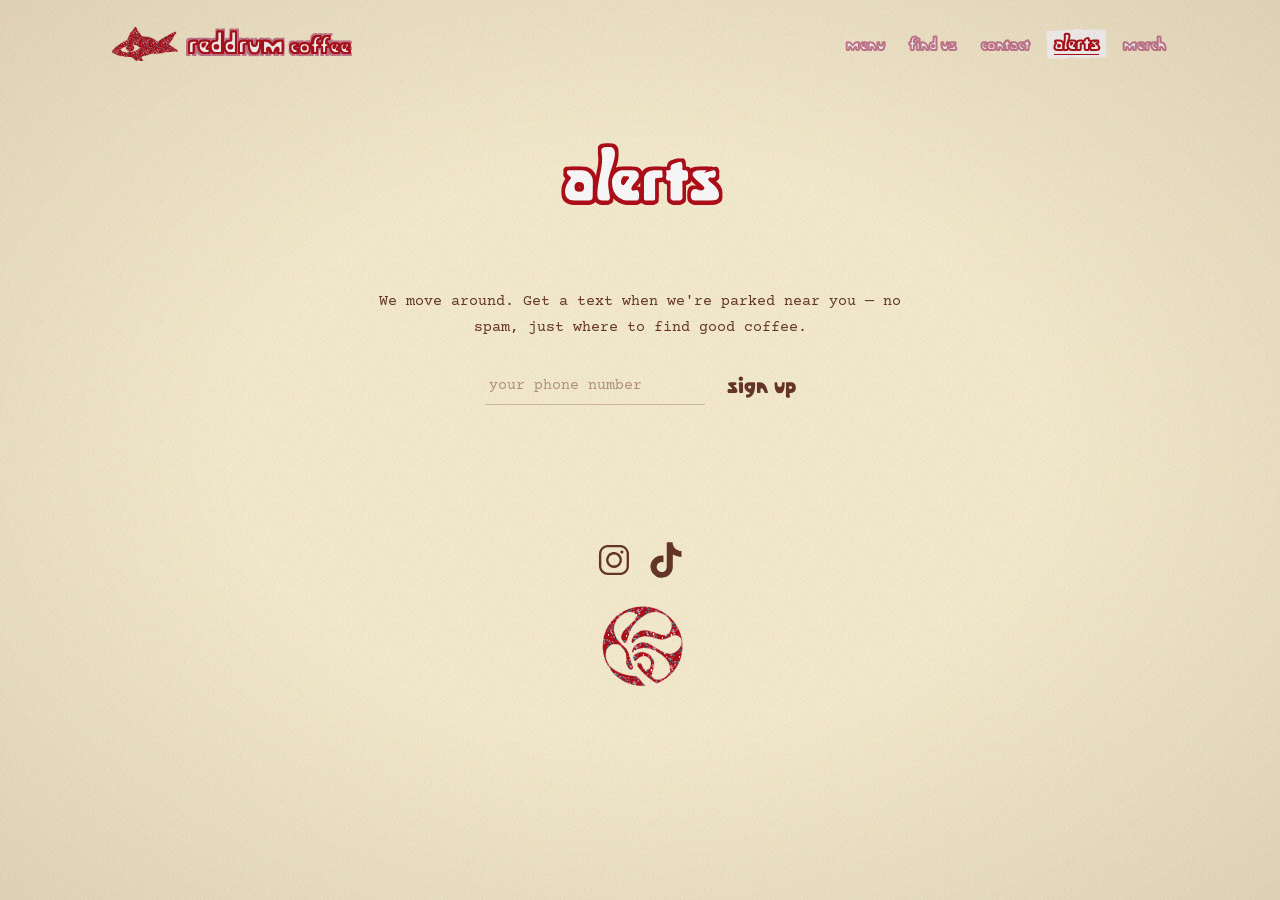
==== commit 06715a6f: "-" ====
--- a/alerts.html
+++ b/alerts.html
@@ -3,11 +3,11 @@
 <head>
 <meta charset="UTF-8">
 <meta name="viewport" content="width=device-width, initial-scale=1.0">
-<title>alerts — REDFISH Coffee</title>
+<title>alerts — REDDRUM Coffee</title>
 <link rel="icon" type="image/png" href="assets/img/favicon.png">
-<meta name="description" content="Get a text from Redfish Coffee when the trailer is parked near you. No spam, just good coffee.">
-<meta property="og:title" content="alerts — REDFISH Coffee">
-<meta property="og:description" content="Get a text from Redfish Coffee when the trailer is parked near you. No spam, just good coffee.">
+<meta name="description" content="Get a text from Reddrum Coffee when the trailer is parked near you. No spam, just good coffee.">
+<meta property="og:title" content="alerts — REDDRUM Coffee">
+<meta property="og:description" content="Get a text from Reddrum Coffee when the trailer is parked near you. No spam, just good coffee.">
 <meta property="og:image" content="assets/img/favicon.png">
 <meta property="og:type" content="website">
 <meta name="theme-color" content="#FAF0D2">
@@ -588,7 +588,7 @@
   <nav class="wrap">
     <a href="index.html" class="logo">
       <div class="mark" aria-hidden="true"></div>
-      <span><span class="brand-caps nav-word-main">REDFISH</span> <span class="brand-caps nav-word-sub">Coffee</span></span>
+      <span><span class="brand-caps nav-word-main">REDDRUM</span> <span class="brand-caps nav-word-sub">Coffee</span></span>
 
     </a>
     <div class="nav-links">
@@ -621,14 +621,14 @@
 
 <footer class="site-footer">
   <div class="social-links">
-    <a class="social-link" href="https://instagram.com/redfishcoffee" target="_blank" rel="noopener" aria-label="Instagram">
+    <a class="social-link" href="https://instagram.com/reddrumcoffee" target="_blank" rel="noopener" aria-label="Instagram">
       <svg class="social-icon" viewBox="0 0 1200 1200" aria-hidden="true"><g transform="translate(0,1200) scale(0.1,-0.1)" fill="currentColor"><path d="M3865 10739 c-584 -51 -1165 -300 -1630 -701 -554 -478 -912 -1184 -974 -1921 -15 -171 -15 -4062 -1 -4232 48 -562 271 -1118 631 -1565 405 -505 1023 -883 1650 -1009 292 -59 130 -55 2369 -59 2131 -3 2199 -2 2439 38 912 155 1695 738 2101 1565 151 307 235 587 282 940 19 147 19 4263 0 4410 -45 337 -128 621 -266 910 -440 919 -1336 1538 -2351 1625 -148 12 -4103 11 -4250 -1z m4211 -750 c890 -86 1633 -716 1853 -1572 70 -271 66 -114 66 -2417 0 -1952 -1 -2082 -18 -2189 -156 -984 -932 -1713 -1917 -1801 -88 -8 -716 -10 -2140 -8 -2234 4 -2067 -1 -2340 69 -729 188 -1321 780 -1509 1512 -70 271 -66 114 -66 2417 0 1952 1 2082 18 2189 157 989 937 1717 1932 1804 110 10 4020 6 4121 -4z M8383 8986 c-219 -53 -383 -261 -383 -486 0 -270 230 -500 500 -500 270 0 500 230 500 500 0 274 -233 503 -508 499 -31 0 -80 -6 -109 -13z M5765 8490 c-133 -15 -274 -40 -391 -71 -623 -161 -1174 -571 -1509 -1124 -184 -304 -296 -622 -347 -985 -17 -124 -17 -496 0 -620 106 -760 516 -1399 1159 -1808 571 -362 1273 -472 1943 -302 782 197 1437 787 1723 1551 62 165 112 368 138 559 18 125 18 497 1 620 -52 370 -171 702 -362 1010 -354 570 -951 989 -1600 1125 -213 45 -567 66 -755 45z m415 -750 c610 -63 1142 -439 1402 -990 200 -422 220 -914 57 -1364 -154 -425 -501 -796 -919 -981 -971 -431 -2089 77 -2394 1089 -56 184 -70 286 -70 506 0 220 14 322 69 505 244 806 1018 1321 1855 1235z"/></g></svg>
     </a>
-    <a class="social-link" href="https://www.tiktok.com/@redfishcoffee" target="_blank" rel="noopener" aria-label="TikTok">
+    <a class="social-link" href="https://www.tiktok.com/@reddrumcoffee" target="_blank" rel="noopener" aria-label="TikTok">
       <svg class="social-icon" viewBox="0 0 32 32" aria-hidden="true" fill="currentColor"><path d="M16.656 1.029c1.637-0.025 3.262-0.012 4.886-0.025 0.054 2.031 0.878 3.859 2.189 5.213l-0.002-0.002c1.411 1.271 3.247 2.095 5.271 2.235l0.028 0.002v5.036c-1.912-0.048-3.71-0.489-5.331-1.247l0.082 0.034c-0.784-0.377-1.447-0.764-2.077-1.196l0.052 0.034c-0.012 3.649 0.012 7.298-0.025 10.934-0.103 1.853-0.719 3.543-1.707 4.954l0.020-0.031c-1.652 2.366-4.328 3.919-7.371 4.011l-0.014 0c-0.123 0.006-0.268 0.009-0.414 0.009-1.73 0-3.347-0.482-4.725-1.319l0.040 0.023c-2.508-1.509-4.238-4.091-4.558-7.094l-0.004-0.041c-0.025-0.625-0.037-1.25-0.012-1.862 0.49-4.779 4.494-8.476 9.361-8.476 0.547 0 1.083 0.047 1.604 0.136l-0.056-0.008c0.025 1.849-0.050 3.699-0.050 5.548-0.423-0.153-0.911-0.242-1.42-0.242-1.868 0-3.457 1.194-4.045 2.861l-0.009 0.030c-0.133 0.427-0.21 0.918-0.21 1.426 0 0.206 0.013 0.41 0.037 0.61l-0.002-0.024c0.332 2.046 2.086 3.59 4.201 3.59 0.061 0 0.121-0.001 0.181-0.004l-0.009 0c1.463-0.044 2.733-0.831 3.451-1.994l0.010-0.018c0.267-0.372 0.45-0.822 0.511-1.311l0.001-0.014c0.125-2.237 0.075-4.461 0.087-6.698 0.012-5.036-0.012-10.060 0.025-15.083z"/></svg>
     </a>
   </div>
-  <a class="wave-stamp-link" href="index.html" aria-label="Redfish Coffee — home">
+  <a class="wave-stamp-link" href="index.html" aria-label="Reddrum Coffee — home">
     <div class="wave-stamp" role="img" aria-label=""></div>
   </a>
 </footer>
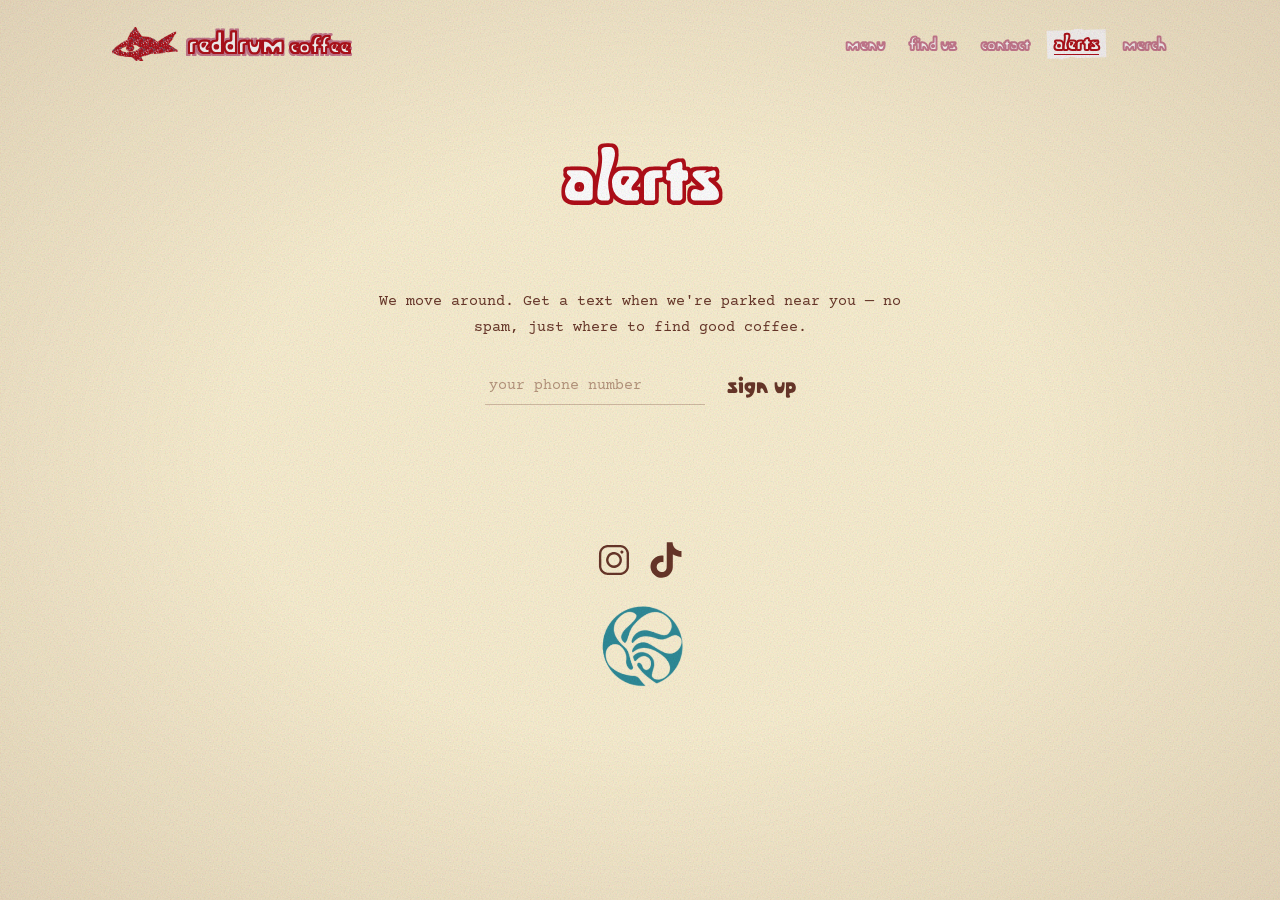
==== commit 5d14e615: "-" ====
--- a/alerts.html
+++ b/alerts.html
@@ -220,7 +220,7 @@
     flex-shrink: 0;
     transition: transform 0.25s ease;
     background-color: var(--coral);
-    background-image: url("data:image/svg+xml,%3Csvg%20xmlns%3D%22http%3A%2F%2Fwww.w3.org%2F2000%2Fsvg%22%20width%3D%2224%22%20height%3D%2224%22%20viewBox%3D%220%200%2024%2024%22%3E%3Ccircle%20cx%3D%2210.9%22%20cy%3D%2213.4%22%20r%3D%221.6%22%20fill%3D%22%23FFFFFF%22%2F%3E%3Ccircle%20cx%3D%2210.8%22%20cy%3D%2220.5%22%20r%3D%220.8%22%20fill%3D%22%23FFFFFF%22%2F%3E%3Ccircle%20cx%3D%2215.1%22%20cy%3D%2219.0%22%20r%3D%220.7%22%20fill%3D%22%23C97B92%22%2F%3E%3Ccircle%20cx%3D%223.4%22%20cy%3D%2212.9%22%20r%3D%221.6%22%20fill%3D%22%23B20E19%22%2F%3E%3Ccircle%20cx%3D%2214.3%22%20cy%3D%229.5%22%20r%3D%221.1%22%20fill%3D%22%232E8B99%22%2F%3E%3Ccircle%20cx%3D%2215.0%22%20cy%3D%2220.0%22%20r%3D%220.7%22%20fill%3D%22%23B20E19%22%2F%3E%3Ccircle%20cx%3D%224.6%22%20cy%3D%225.8%22%20r%3D%220.6%22%20fill%3D%22%23FFFFFF%22%2F%3E%3Ccircle%20cx%3D%227.8%22%20cy%3D%2214.2%22%20r%3D%220.8%22%20fill%3D%22%232E8B99%22%2F%3E%3Ccircle%20cx%3D%2215.4%22%20cy%3D%2212.0%22%20r%3D%221.3%22%20fill%3D%22%23FFFFFF%22%2F%3E%3Ccircle%20cx%3D%2215.7%22%20cy%3D%229.8%22%20r%3D%221.2%22%20fill%3D%22%23B20E19%22%2F%3E%3Ccircle%20cx%3D%2217.0%22%20cy%3D%227.6%22%20r%3D%220.9%22%20fill%3D%22%23C97B92%22%2F%3E%3Ccircle%20cx%3D%220.7%22%20cy%3D%2213.5%22%20r%3D%220.7%22%20fill%3D%22%23B20E19%22%2F%3E%3Ccircle%20cx%3D%2220.3%22%20cy%3D%229.3%22%20r%3D%221.7%22%20fill%3D%22%23B20E19%22%2F%3E%3Ccircle%20cx%3D%225.1%22%20cy%3D%2222.2%22%20r%3D%220.7%22%20fill%3D%22%23FFFFFF%22%2F%3E%3Ccircle%20cx%3D%2223.5%22%20cy%3D%229.5%22%20r%3D%220.7%22%20fill%3D%22%232E8B99%22%2F%3E%3Ccircle%20cx%3D%2218.7%22%20cy%3D%226.5%22%20r%3D%220.7%22%20fill%3D%22%23C97B92%22%2F%3E%3Ccircle%20cx%3D%220.4%22%20cy%3D%229.8%22%20r%3D%221.6%22%20fill%3D%22%232E8B99%22%2F%3E%3Ccircle%20cx%3D%225.9%22%20cy%3D%222.4%22%20r%3D%220.7%22%20fill%3D%22%23FFFFFF%22%2F%3E%3Ccircle%20cx%3D%224.3%22%20cy%3D%2213.4%22%20r%3D%221.1%22%20fill%3D%22%232E8B99%22%2F%3E%3Ccircle%20cx%3D%2223.6%22%20cy%3D%2218.5%22%20r%3D%221.1%22%20fill%3D%22%23FFFFFF%22%2F%3E%3Ccircle%20cx%3D%222.8%22%20cy%3D%2210.1%22%20r%3D%220.8%22%20fill%3D%22%23C97B92%22%2F%3E%3Ccircle%20cx%3D%2220.7%22%20cy%3D%2223.4%22%20r%3D%221.3%22%20fill%3D%22%23B20E19%22%2F%3E%3Ccircle%20cx%3D%225.1%22%20cy%3D%229.5%22%20r%3D%221.5%22%20fill%3D%22%23B20E19%22%2F%3E%3Ccircle%20cx%3D%221.0%22%20cy%3D%223.5%22%20r%3D%221.1%22%20fill%3D%22%23B20E19%22%2F%3E%3Ccircle%20cx%3D%2218.5%22%20cy%3D%227.9%22%20r%3D%220.9%22%20fill%3D%22%23B20E19%22%2F%3E%3Ccircle%20cx%3D%221.8%22%20cy%3D%225.0%22%20r%3D%221.3%22%20fill%3D%22%23B20E19%22%2F%3E%3Ccircle%20cx%3D%2214.4%22%20cy%3D%228.9%22%20r%3D%221.1%22%20fill%3D%22%23FFFFFF%22%2F%3E%3Ccircle%20cx%3D%2220.0%22%20cy%3D%223.3%22%20r%3D%221.0%22%20fill%3D%22%232E8B99%22%2F%3E%3Ccircle%20cx%3D%227.5%22%20cy%3D%225.5%22%20r%3D%221.3%22%20fill%3D%22%232E8B99%22%2F%3E%3Ccircle%20cx%3D%223.8%22%20cy%3D%2215.1%22%20r%3D%221.2%22%20fill%3D%22%23FFFFFF%22%2F%3E%3Ccircle%20cx%3D%2221.2%22%20cy%3D%2214.5%22%20r%3D%221.1%22%20fill%3D%22%23B20E19%22%2F%3E%3Ccircle%20cx%3D%222.6%22%20cy%3D%2212.3%22%20r%3D%220.9%22%20fill%3D%22%23FFFFFF%22%2F%3E%3Ccircle%20cx%3D%226.2%22%20cy%3D%2219.8%22%20r%3D%221.3%22%20fill%3D%22%23C97B92%22%2F%3E%3Ccircle%20cx%3D%2212.5%22%20cy%3D%2222.3%22%20r%3D%221.7%22%20fill%3D%22%232E8B99%22%2F%3E%3Ccircle%20cx%3D%225.5%22%20cy%3D%2213.4%22%20r%3D%221.5%22%20fill%3D%22%23B20E19%22%2F%3E%3Ccircle%20cx%3D%226.7%22%20cy%3D%2222.0%22%20r%3D%220.8%22%20fill%3D%22%23B20E19%22%2F%3E%3Ccircle%20cx%3D%221.7%22%20cy%3D%229.9%22%20r%3D%220.9%22%20fill%3D%22%23B20E19%22%2F%3E%3Ccircle%20cx%3D%224.2%22%20cy%3D%228.9%22%20r%3D%221.2%22%20fill%3D%22%232E8B99%22%2F%3E%3Ccircle%20cx%3D%222.2%22%20cy%3D%223.3%22%20r%3D%221.1%22%20fill%3D%22%23C97B92%22%2F%3E%3Ccircle%20cx%3D%2215.8%22%20cy%3D%2216.6%22%20r%3D%221.2%22%20fill%3D%22%232E8B99%22%2F%3E%3Ccircle%20cx%3D%2214.2%22%20cy%3D%2222.2%22%20r%3D%221.1%22%20fill%3D%22%23C97B92%22%2F%3E%3Ccircle%20cx%3D%2216.8%22%20cy%3D%2223.1%22%20r%3D%220.6%22%20fill%3D%22%23B20E19%22%2F%3E%3Ccircle%20cx%3D%2215.3%22%20cy%3D%220.9%22%20r%3D%220.9%22%20fill%3D%22%23B20E19%22%2F%3E%3Ccircle%20cx%3D%225.5%22%20cy%3D%2217.5%22%20r%3D%221.3%22%20fill%3D%22%23B20E19%22%2F%3E%3Ccircle%20cx%3D%2221.2%22%20cy%3D%222.3%22%20r%3D%221.0%22%20fill%3D%22%23B20E19%22%2F%3E%3Ccircle%20cx%3D%2212.1%22%20cy%3D%220.9%22%20r%3D%220.8%22%20fill%3D%22%23B20E19%22%2F%3E%3Ccircle%20cx%3D%2215.5%22%20cy%3D%2213.1%22%20r%3D%220.8%22%20fill%3D%22%23B20E19%22%2F%3E%3Ccircle%20cx%3D%220.5%22%20cy%3D%2219.2%22%20r%3D%221.3%22%20fill%3D%22%23B20E19%22%2F%3E%3Ccircle%20cx%3D%228.3%22%20cy%3D%223.9%22%20r%3D%221.6%22%20fill%3D%22%23B20E19%22%2F%3E%3Ccircle%20cx%3D%228.2%22%20cy%3D%222.5%22%20r%3D%220.7%22%20fill%3D%22%23B20E19%22%2F%3E%3Ccircle%20cx%3D%2220.1%22%20cy%3D%2214.4%22%20r%3D%221.4%22%20fill%3D%22%23B20E19%22%2F%3E%3Ccircle%20cx%3D%2217.4%22%20cy%3D%2212.8%22%20r%3D%221.6%22%20fill%3D%22%23B20E19%22%2F%3E%3Ccircle%20cx%3D%229.2%22%20cy%3D%2213.2%22%20r%3D%221.4%22%20fill%3D%22%23B20E19%22%2F%3E%3Ccircle%20cx%3D%2213.8%22%20cy%3D%2216.8%22%20r%3D%220.6%22%20fill%3D%22%23B20E19%22%2F%3E%3Ccircle%20cx%3D%225.6%22%20cy%3D%227.1%22%20r%3D%220.7%22%20fill%3D%22%23B20E19%22%2F%3E%3Ccircle%20cx%3D%226.8%22%20cy%3D%2215.2%22%20r%3D%221.0%22%20fill%3D%22%23B20E19%22%2F%3E%3Ccircle%20cx%3D%2215.5%22%20cy%3D%222.0%22%20r%3D%221.1%22%20fill%3D%22%232E8B99%22%2F%3E%3Ccircle%20cx%3D%2210.4%22%20cy%3D%221.9%22%20r%3D%220.7%22%20fill%3D%22%232E8B99%22%2F%3E%3Ccircle%20cx%3D%223.2%22%20cy%3D%225.5%22%20r%3D%221.2%22%20fill%3D%22%232E8B99%22%2F%3E%3Ccircle%20cx%3D%2222.5%22%20cy%3D%2213.8%22%20r%3D%221.0%22%20fill%3D%22%232E8B99%22%2F%3E%3Ccircle%20cx%3D%2223.1%22%20cy%3D%221.4%22%20r%3D%221.5%22%20fill%3D%22%232E8B99%22%2F%3E%3Ccircle%20cx%3D%227.1%22%20cy%3D%223.7%22%20r%3D%220.7%22%20fill%3D%22%232E8B99%22%2F%3E%3Ccircle%20cx%3D%227.5%22%20cy%3D%2219.4%22%20r%3D%220.8%22%20fill%3D%22%232E8B99%22%2F%3E%3Ccircle%20cx%3D%2213.9%22%20cy%3D%2215.3%22%20r%3D%221.0%22%20fill%3D%22%232E8B99%22%2F%3E%3Ccircle%20cx%3D%2213.1%22%20cy%3D%221.8%22%20r%3D%220.7%22%20fill%3D%22%232E8B99%22%2F%3E%3Ccircle%20cx%3D%225.1%22%20cy%3D%2216.2%22%20r%3D%221.0%22%20fill%3D%22%232E8B99%22%2F%3E%3Ccircle%20cx%3D%229.8%22%20cy%3D%225.0%22%20r%3D%220.8%22%20fill%3D%22%23B20E19%22%2F%3E%3Ccircle%20cx%3D%226.2%22%20cy%3D%229.3%22%20r%3D%221.3%22%20fill%3D%22%23B20E19%22%2F%3E%3Ccircle%20cx%3D%2211.7%22%20cy%3D%2210.2%22%20r%3D%221.2%22%20fill%3D%22%23B20E19%22%2F%3E%3Ccircle%20cx%3D%229.1%22%20cy%3D%229.4%22%20r%3D%221.3%22%20fill%3D%22%23B20E19%22%2F%3E%3Ccircle%20cx%3D%2220.2%22%20cy%3D%228.2%22%20r%3D%221.5%22%20fill%3D%22%23B20E19%22%2F%3E%3Ccircle%20cx%3D%2212.7%22%20cy%3D%2218.4%22%20r%3D%221.1%22%20fill%3D%22%23B20E19%22%2F%3E%3Ccircle%20cx%3D%229.7%22%20cy%3D%226.6%22%20r%3D%220.6%22%20fill%3D%22%23B20E19%22%2F%3E%3Ccircle%20cx%3D%225.1%22%20cy%3D%2223.5%22%20r%3D%221.1%22%20fill%3D%22%23B20E19%22%2F%3E%3Ccircle%20cx%3D%2214.5%22%20cy%3D%2223.2%22%20r%3D%221.0%22%20fill%3D%22%23B20E19%22%2F%3E%3Ccircle%20cx%3D%224.1%22%20cy%3D%2218.8%22%20r%3D%221.2%22%20fill%3D%22%23B20E19%22%2F%3E%3Ccircle%20cx%3D%2223.3%22%20cy%3D%2222.4%22%20r%3D%221.3%22%20fill%3D%22%23B20E19%22%2F%3E%3Ccircle%20cx%3D%221.2%22%20cy%3D%220.8%22%20r%3D%221.1%22%20fill%3D%22%23B20E19%22%2F%3E%3Ccircle%20cx%3D%221.5%22%20cy%3D%222.3%22%20r%3D%221.1%22%20fill%3D%22%23C97B92%22%2F%3E%3Ccircle%20cx%3D%222.8%22%20cy%3D%2221.4%22%20r%3D%220.7%22%20fill%3D%22%23C97B92%22%2F%3E%3Ccircle%20cx%3D%2212.8%22%20cy%3D%228.1%22%20r%3D%221.6%22%20fill%3D%22%23C97B92%22%2F%3E%3Ccircle%20cx%3D%222.4%22%20cy%3D%2214.3%22%20r%3D%220.8%22%20fill%3D%22%23C97B92%22%2F%3E%3Ccircle%20cx%3D%227.7%22%20cy%3D%2210.8%22%20r%3D%221.6%22%20fill%3D%22%23C97B92%22%2F%3E%3Ccircle%20cx%3D%2218.8%22%20cy%3D%220.8%22%20r%3D%221.6%22%20fill%3D%22%23C97B92%22%2F%3E%3Ccircle%20cx%3D%2213.7%22%20cy%3D%226.5%22%20r%3D%221.5%22%20fill%3D%22%23C97B92%22%2F%3E%3Ccircle%20cx%3D%2219.1%22%20cy%3D%225.1%22%20r%3D%221.3%22%20fill%3D%22%23C97B92%22%2F%3E%3Ccircle%20cx%3D%227.7%22%20cy%3D%229.6%22%20r%3D%221.5%22%20fill%3D%22%23C97B92%22%2F%3E%3Ccircle%20cx%3D%2212.3%22%20cy%3D%2216.3%22%20r%3D%221.3%22%20fill%3D%22%23C97B92%22%2F%3E%3C%2Fsvg%3E");
+    background-image: url("data:image/svg+xml,%3Csvg%20xmlns%3D%22http%3A%2F%2Fwww.w3.org%2F2000%2Fsvg%22%20width%3D%2224%22%20height%3D%2224%22%20viewBox%3D%220%200%2024%2024%22%3E%3Ccircle%20cx%3D%2210.9%22%20cy%3D%2213.4%22%20r%3D%221.6%22%20fill%3D%22%23FFFFFF%22%2F%3E%3Ccircle%20cx%3D%2210.8%22%20cy%3D%2220.5%22%20r%3D%220.8%22%20fill%3D%22%23FFFFFF%22%2F%3E%3Ccircle%20cx%3D%2215.1%22%20cy%3D%2219.0%22%20r%3D%220.7%22%20fill%3D%22%23C97B92%22%2F%3E%3Ccircle%20cx%3D%223.4%22%20cy%3D%2212.9%22%20r%3D%221.6%22%20fill%3D%22%23B20E19%22%2F%3E%3Ccircle%20cx%3D%2215.0%22%20cy%3D%2220.0%22%20r%3D%220.7%22%20fill%3D%22%23B20E19%22%2F%3E%3Ccircle%20cx%3D%224.6%22%20cy%3D%225.8%22%20r%3D%220.6%22%20fill%3D%22%23FFFFFF%22%2F%3E%3Ccircle%20cx%3D%2215.4%22%20cy%3D%2212.0%22%20r%3D%221.3%22%20fill%3D%22%23FFFFFF%22%2F%3E%3Ccircle%20cx%3D%2215.7%22%20cy%3D%229.8%22%20r%3D%221.2%22%20fill%3D%22%23B20E19%22%2F%3E%3Ccircle%20cx%3D%2217.0%22%20cy%3D%227.6%22%20r%3D%220.9%22%20fill%3D%22%23C97B92%22%2F%3E%3Ccircle%20cx%3D%220.7%22%20cy%3D%2213.5%22%20r%3D%220.7%22%20fill%3D%22%23B20E19%22%2F%3E%3Ccircle%20cx%3D%2220.3%22%20cy%3D%229.3%22%20r%3D%221.7%22%20fill%3D%22%23B20E19%22%2F%3E%3Ccircle%20cx%3D%225.1%22%20cy%3D%2222.2%22%20r%3D%220.7%22%20fill%3D%22%23FFFFFF%22%2F%3E%3Ccircle%20cx%3D%2218.7%22%20cy%3D%226.5%22%20r%3D%220.7%22%20fill%3D%22%23C97B92%22%2F%3E%3Ccircle%20cx%3D%225.9%22%20cy%3D%222.4%22%20r%3D%220.7%22%20fill%3D%22%23FFFFFF%22%2F%3E%3Ccircle%20cx%3D%224.3%22%20cy%3D%2213.4%22%20r%3D%221.1%22%20fill%3D%22%232E8B99%22%2F%3E%3Ccircle%20cx%3D%2223.6%22%20cy%3D%2218.5%22%20r%3D%221.1%22%20fill%3D%22%23FFFFFF%22%2F%3E%3Ccircle%20cx%3D%222.8%22%20cy%3D%2210.1%22%20r%3D%220.8%22%20fill%3D%22%23C97B92%22%2F%3E%3Ccircle%20cx%3D%2220.7%22%20cy%3D%2223.4%22%20r%3D%221.3%22%20fill%3D%22%23B20E19%22%2F%3E%3Ccircle%20cx%3D%225.1%22%20cy%3D%229.5%22%20r%3D%221.5%22%20fill%3D%22%23B20E19%22%2F%3E%3Ccircle%20cx%3D%221.0%22%20cy%3D%223.5%22%20r%3D%221.1%22%20fill%3D%22%23B20E19%22%2F%3E%3Ccircle%20cx%3D%2218.5%22%20cy%3D%227.9%22%20r%3D%220.9%22%20fill%3D%22%23B20E19%22%2F%3E%3Ccircle%20cx%3D%221.8%22%20cy%3D%225.0%22%20r%3D%221.3%22%20fill%3D%22%23B20E19%22%2F%3E%3Ccircle%20cx%3D%2214.4%22%20cy%3D%228.9%22%20r%3D%221.1%22%20fill%3D%22%23FFFFFF%22%2F%3E%3Ccircle%20cx%3D%2220.0%22%20cy%3D%223.3%22%20r%3D%221.0%22%20fill%3D%22%232E8B99%22%2F%3E%3Ccircle%20cx%3D%227.5%22%20cy%3D%225.5%22%20r%3D%221.3%22%20fill%3D%22%232E8B99%22%2F%3E%3Ccircle%20cx%3D%223.8%22%20cy%3D%2215.1%22%20r%3D%221.2%22%20fill%3D%22%23FFFFFF%22%2F%3E%3Ccircle%20cx%3D%2221.2%22%20cy%3D%2214.5%22%20r%3D%221.1%22%20fill%3D%22%23B20E19%22%2F%3E%3Ccircle%20cx%3D%222.6%22%20cy%3D%2212.3%22%20r%3D%220.9%22%20fill%3D%22%23FFFFFF%22%2F%3E%3Ccircle%20cx%3D%226.2%22%20cy%3D%2219.8%22%20r%3D%221.3%22%20fill%3D%22%23C97B92%22%2F%3E%3Ccircle%20cx%3D%225.5%22%20cy%3D%2213.4%22%20r%3D%221.5%22%20fill%3D%22%23B20E19%22%2F%3E%3Ccircle%20cx%3D%226.7%22%20cy%3D%2222.0%22%20r%3D%220.8%22%20fill%3D%22%23B20E19%22%2F%3E%3Ccircle%20cx%3D%221.7%22%20cy%3D%229.9%22%20r%3D%220.9%22%20fill%3D%22%23B20E19%22%2F%3E%3Ccircle%20cx%3D%224.2%22%20cy%3D%228.9%22%20r%3D%221.2%22%20fill%3D%22%232E8B99%22%2F%3E%3Ccircle%20cx%3D%222.2%22%20cy%3D%223.3%22%20r%3D%221.1%22%20fill%3D%22%23C97B92%22%2F%3E%3Ccircle%20cx%3D%2215.8%22%20cy%3D%2216.6%22%20r%3D%221.2%22%20fill%3D%22%232E8B99%22%2F%3E%3Ccircle%20cx%3D%2214.2%22%20cy%3D%2222.2%22%20r%3D%221.1%22%20fill%3D%22%23C97B92%22%2F%3E%3Ccircle%20cx%3D%2216.8%22%20cy%3D%2223.1%22%20r%3D%220.6%22%20fill%3D%22%23B20E19%22%2F%3E%3Ccircle%20cx%3D%2215.3%22%20cy%3D%220.9%22%20r%3D%220.9%22%20fill%3D%22%23B20E19%22%2F%3E%3Ccircle%20cx%3D%225.5%22%20cy%3D%2217.5%22%20r%3D%221.3%22%20fill%3D%22%23B20E19%22%2F%3E%3Ccircle%20cx%3D%2221.2%22%20cy%3D%222.3%22%20r%3D%221.0%22%20fill%3D%22%23B20E19%22%2F%3E%3Ccircle%20cx%3D%2212.1%22%20cy%3D%220.9%22%20r%3D%220.8%22%20fill%3D%22%23B20E19%22%2F%3E%3Ccircle%20cx%3D%2215.5%22%20cy%3D%2213.1%22%20r%3D%220.8%22%20fill%3D%22%23B20E19%22%2F%3E%3Ccircle%20cx%3D%220.5%22%20cy%3D%2219.2%22%20r%3D%221.3%22%20fill%3D%22%23B20E19%22%2F%3E%3Ccircle%20cx%3D%228.3%22%20cy%3D%223.9%22%20r%3D%221.6%22%20fill%3D%22%23B20E19%22%2F%3E%3Ccircle%20cx%3D%228.2%22%20cy%3D%222.5%22%20r%3D%220.7%22%20fill%3D%22%23B20E19%22%2F%3E%3Ccircle%20cx%3D%2220.1%22%20cy%3D%2214.4%22%20r%3D%221.4%22%20fill%3D%22%23B20E19%22%2F%3E%3Ccircle%20cx%3D%2217.4%22%20cy%3D%2212.8%22%20r%3D%221.6%22%20fill%3D%22%23B20E19%22%2F%3E%3Ccircle%20cx%3D%229.2%22%20cy%3D%2213.2%22%20r%3D%221.4%22%20fill%3D%22%23B20E19%22%2F%3E%3Ccircle%20cx%3D%2213.8%22%20cy%3D%2216.8%22%20r%3D%220.6%22%20fill%3D%22%23B20E19%22%2F%3E%3Ccircle%20cx%3D%225.6%22%20cy%3D%227.1%22%20r%3D%220.7%22%20fill%3D%22%23B20E19%22%2F%3E%3Ccircle%20cx%3D%226.8%22%20cy%3D%2215.2%22%20r%3D%221.0%22%20fill%3D%22%23B20E19%22%2F%3E%3Ccircle%20cx%3D%2210.4%22%20cy%3D%221.9%22%20r%3D%220.7%22%20fill%3D%22%232E8B99%22%2F%3E%3Ccircle%20cx%3D%223.2%22%20cy%3D%225.5%22%20r%3D%221.2%22%20fill%3D%22%232E8B99%22%2F%3E%3Ccircle%20cx%3D%2222.5%22%20cy%3D%2213.8%22%20r%3D%221.0%22%20fill%3D%22%232E8B99%22%2F%3E%3Ccircle%20cx%3D%2223.1%22%20cy%3D%221.4%22%20r%3D%221.5%22%20fill%3D%22%232E8B99%22%2F%3E%3Ccircle%20cx%3D%227.1%22%20cy%3D%223.7%22%20r%3D%220.7%22%20fill%3D%22%232E8B99%22%2F%3E%3Ccircle%20cx%3D%229.8%22%20cy%3D%225.0%22%20r%3D%220.8%22%20fill%3D%22%23B20E19%22%2F%3E%3Ccircle%20cx%3D%226.2%22%20cy%3D%229.3%22%20r%3D%221.3%22%20fill%3D%22%23B20E19%22%2F%3E%3Ccircle%20cx%3D%2211.7%22%20cy%3D%2210.2%22%20r%3D%221.2%22%20fill%3D%22%23B20E19%22%2F%3E%3Ccircle%20cx%3D%229.1%22%20cy%3D%229.4%22%20r%3D%221.3%22%20fill%3D%22%23B20E19%22%2F%3E%3Ccircle%20cx%3D%2220.2%22%20cy%3D%228.2%22%20r%3D%221.5%22%20fill%3D%22%23B20E19%22%2F%3E%3Ccircle%20cx%3D%2212.7%22%20cy%3D%2218.4%22%20r%3D%221.1%22%20fill%3D%22%23B20E19%22%2F%3E%3Ccircle%20cx%3D%229.7%22%20cy%3D%226.6%22%20r%3D%220.6%22%20fill%3D%22%23B20E19%22%2F%3E%3Ccircle%20cx%3D%225.1%22%20cy%3D%2223.5%22%20r%3D%221.1%22%20fill%3D%22%23B20E19%22%2F%3E%3Ccircle%20cx%3D%2214.5%22%20cy%3D%2223.2%22%20r%3D%221.0%22%20fill%3D%22%23B20E19%22%2F%3E%3Ccircle%20cx%3D%224.1%22%20cy%3D%2218.8%22%20r%3D%221.2%22%20fill%3D%22%23B20E19%22%2F%3E%3Ccircle%20cx%3D%2223.3%22%20cy%3D%2222.4%22%20r%3D%221.3%22%20fill%3D%22%23B20E19%22%2F%3E%3Ccircle%20cx%3D%221.2%22%20cy%3D%220.8%22%20r%3D%221.1%22%20fill%3D%22%23B20E19%22%2F%3E%3Ccircle%20cx%3D%221.5%22%20cy%3D%222.3%22%20r%3D%221.1%22%20fill%3D%22%23C97B92%22%2F%3E%3Ccircle%20cx%3D%222.8%22%20cy%3D%2221.4%22%20r%3D%220.7%22%20fill%3D%22%23C97B92%22%2F%3E%3Ccircle%20cx%3D%2212.8%22%20cy%3D%228.1%22%20r%3D%221.6%22%20fill%3D%22%23C97B92%22%2F%3E%3Ccircle%20cx%3D%222.4%22%20cy%3D%2214.3%22%20r%3D%220.8%22%20fill%3D%22%23C97B92%22%2F%3E%3Ccircle%20cx%3D%227.7%22%20cy%3D%2210.8%22%20r%3D%221.6%22%20fill%3D%22%23C97B92%22%2F%3E%3Ccircle%20cx%3D%2218.8%22%20cy%3D%220.8%22%20r%3D%221.6%22%20fill%3D%22%23C97B92%22%2F%3E%3Ccircle%20cx%3D%2213.7%22%20cy%3D%226.5%22%20r%3D%221.5%22%20fill%3D%22%23C97B92%22%2F%3E%3Ccircle%20cx%3D%2219.1%22%20cy%3D%225.1%22%20r%3D%221.3%22%20fill%3D%22%23C97B92%22%2F%3E%3Ccircle%20cx%3D%227.7%22%20cy%3D%229.6%22%20r%3D%221.5%22%20fill%3D%22%23C97B92%22%2F%3E%3Ccircle%20cx%3D%2212.3%22%20cy%3D%2216.3%22%20r%3D%221.3%22%20fill%3D%22%23C97B92%22%2F%3E%3C%2Fsvg%3E");
     background-size: 10px 10px;
     background-repeat: repeat;
     -webkit-mask-image: url("assets/img/logo.png");
@@ -496,7 +496,7 @@
     transition: color 0.15s ease, transform 0.15s ease;
   }
   .social-link:hover{
-    color: var(--rose);
+    color: var(--coral);
     transform: translateY(-1px);
   }
 .social-icon{
@@ -541,10 +541,7 @@
     aspect-ratio: 176 / 152;
     display: block;
     transform: rotate(3deg);
-    background-color: var(--coral);
-    background-image: url("data:image/svg+xml,%3Csvg%20xmlns%3D%22http%3A%2F%2Fwww.w3.org%2F2000%2Fsvg%22%20width%3D%2224%22%20height%3D%2224%22%20viewBox%3D%220%200%2024%2024%22%3E%3Ccircle%20cx%3D%2210.9%22%20cy%3D%2213.4%22%20r%3D%221.6%22%20fill%3D%22%23FFFFFF%22%2F%3E%3Ccircle%20cx%3D%2210.8%22%20cy%3D%2220.5%22%20r%3D%220.8%22%20fill%3D%22%23FFFFFF%22%2F%3E%3Ccircle%20cx%3D%2215.1%22%20cy%3D%2219.0%22%20r%3D%220.7%22%20fill%3D%22%23C97B92%22%2F%3E%3Ccircle%20cx%3D%223.4%22%20cy%3D%2212.9%22%20r%3D%221.6%22%20fill%3D%22%23B20E19%22%2F%3E%3Ccircle%20cx%3D%2214.3%22%20cy%3D%229.5%22%20r%3D%221.1%22%20fill%3D%22%232E8B99%22%2F%3E%3Ccircle%20cx%3D%2215.0%22%20cy%3D%2220.0%22%20r%3D%220.7%22%20fill%3D%22%23B20E19%22%2F%3E%3Ccircle%20cx%3D%224.6%22%20cy%3D%225.8%22%20r%3D%220.6%22%20fill%3D%22%23FFFFFF%22%2F%3E%3Ccircle%20cx%3D%227.8%22%20cy%3D%2214.2%22%20r%3D%220.8%22%20fill%3D%22%232E8B99%22%2F%3E%3Ccircle%20cx%3D%2215.4%22%20cy%3D%2212.0%22%20r%3D%221.3%22%20fill%3D%22%23FFFFFF%22%2F%3E%3Ccircle%20cx%3D%2215.7%22%20cy%3D%229.8%22%20r%3D%221.2%22%20fill%3D%22%23B20E19%22%2F%3E%3Ccircle%20cx%3D%2217.0%22%20cy%3D%227.6%22%20r%3D%220.9%22%20fill%3D%22%23C97B92%22%2F%3E%3Ccircle%20cx%3D%220.7%22%20cy%3D%2213.5%22%20r%3D%220.7%22%20fill%3D%22%23B20E19%22%2F%3E%3Ccircle%20cx%3D%2220.3%22%20cy%3D%229.3%22%20r%3D%221.7%22%20fill%3D%22%23B20E19%22%2F%3E%3Ccircle%20cx%3D%225.1%22%20cy%3D%2222.2%22%20r%3D%220.7%22%20fill%3D%22%23FFFFFF%22%2F%3E%3Ccircle%20cx%3D%2223.5%22%20cy%3D%229.5%22%20r%3D%220.7%22%20fill%3D%22%232E8B99%22%2F%3E%3Ccircle%20cx%3D%2218.7%22%20cy%3D%226.5%22%20r%3D%220.7%22%20fill%3D%22%23C97B92%22%2F%3E%3Ccircle%20cx%3D%220.4%22%20cy%3D%229.8%22%20r%3D%221.6%22%20fill%3D%22%232E8B99%22%2F%3E%3Ccircle%20cx%3D%225.9%22%20cy%3D%222.4%22%20r%3D%220.7%22%20fill%3D%22%23FFFFFF%22%2F%3E%3Ccircle%20cx%3D%224.3%22%20cy%3D%2213.4%22%20r%3D%221.1%22%20fill%3D%22%232E8B99%22%2F%3E%3Ccircle%20cx%3D%2223.6%22%20cy%3D%2218.5%22%20r%3D%221.1%22%20fill%3D%22%23FFFFFF%22%2F%3E%3Ccircle%20cx%3D%222.8%22%20cy%3D%2210.1%22%20r%3D%220.8%22%20fill%3D%22%23C97B92%22%2F%3E%3Ccircle%20cx%3D%2220.7%22%20cy%3D%2223.4%22%20r%3D%221.3%22%20fill%3D%22%23B20E19%22%2F%3E%3Ccircle%20cx%3D%225.1%22%20cy%3D%229.5%22%20r%3D%221.5%22%20fill%3D%22%23B20E19%22%2F%3E%3Ccircle%20cx%3D%221.0%22%20cy%3D%223.5%22%20r%3D%221.1%22%20fill%3D%22%23B20E19%22%2F%3E%3Ccircle%20cx%3D%2218.5%22%20cy%3D%227.9%22%20r%3D%220.9%22%20fill%3D%22%23B20E19%22%2F%3E%3Ccircle%20cx%3D%221.8%22%20cy%3D%225.0%22%20r%3D%221.3%22%20fill%3D%22%23B20E19%22%2F%3E%3Ccircle%20cx%3D%2214.4%22%20cy%3D%228.9%22%20r%3D%221.1%22%20fill%3D%22%23FFFFFF%22%2F%3E%3Ccircle%20cx%3D%2220.0%22%20cy%3D%223.3%22%20r%3D%221.0%22%20fill%3D%22%232E8B99%22%2F%3E%3Ccircle%20cx%3D%227.5%22%20cy%3D%225.5%22%20r%3D%221.3%22%20fill%3D%22%232E8B99%22%2F%3E%3Ccircle%20cx%3D%223.8%22%20cy%3D%2215.1%22%20r%3D%221.2%22%20fill%3D%22%23FFFFFF%22%2F%3E%3Ccircle%20cx%3D%2221.2%22%20cy%3D%2214.5%22%20r%3D%221.1%22%20fill%3D%22%23B20E19%22%2F%3E%3Ccircle%20cx%3D%222.6%22%20cy%3D%2212.3%22%20r%3D%220.9%22%20fill%3D%22%23FFFFFF%22%2F%3E%3Ccircle%20cx%3D%226.2%22%20cy%3D%2219.8%22%20r%3D%221.3%22%20fill%3D%22%23C97B92%22%2F%3E%3Ccircle%20cx%3D%2212.5%22%20cy%3D%2222.3%22%20r%3D%221.7%22%20fill%3D%22%232E8B99%22%2F%3E%3Ccircle%20cx%3D%225.5%22%20cy%3D%2213.4%22%20r%3D%221.5%22%20fill%3D%22%23B20E19%22%2F%3E%3Ccircle%20cx%3D%226.7%22%20cy%3D%2222.0%22%20r%3D%220.8%22%20fill%3D%22%23B20E19%22%2F%3E%3Ccircle%20cx%3D%221.7%22%20cy%3D%229.9%22%20r%3D%220.9%22%20fill%3D%22%23B20E19%22%2F%3E%3Ccircle%20cx%3D%224.2%22%20cy%3D%228.9%22%20r%3D%221.2%22%20fill%3D%22%232E8B99%22%2F%3E%3Ccircle%20cx%3D%222.2%22%20cy%3D%223.3%22%20r%3D%221.1%22%20fill%3D%22%23C97B92%22%2F%3E%3Ccircle%20cx%3D%2215.8%22%20cy%3D%2216.6%22%20r%3D%221.2%22%20fill%3D%22%232E8B99%22%2F%3E%3Ccircle%20cx%3D%2214.2%22%20cy%3D%2222.2%22%20r%3D%221.1%22%20fill%3D%22%23C97B92%22%2F%3E%3Ccircle%20cx%3D%2216.8%22%20cy%3D%2223.1%22%20r%3D%220.6%22%20fill%3D%22%23B20E19%22%2F%3E%3Ccircle%20cx%3D%2215.3%22%20cy%3D%220.9%22%20r%3D%220.9%22%20fill%3D%22%23B20E19%22%2F%3E%3Ccircle%20cx%3D%225.5%22%20cy%3D%2217.5%22%20r%3D%221.3%22%20fill%3D%22%23B20E19%22%2F%3E%3Ccircle%20cx%3D%2221.2%22%20cy%3D%222.3%22%20r%3D%221.0%22%20fill%3D%22%23B20E19%22%2F%3E%3Ccircle%20cx%3D%2212.1%22%20cy%3D%220.9%22%20r%3D%220.8%22%20fill%3D%22%23B20E19%22%2F%3E%3Ccircle%20cx%3D%2215.5%22%20cy%3D%2213.1%22%20r%3D%220.8%22%20fill%3D%22%23B20E19%22%2F%3E%3Ccircle%20cx%3D%220.5%22%20cy%3D%2219.2%22%20r%3D%221.3%22%20fill%3D%22%23B20E19%22%2F%3E%3Ccircle%20cx%3D%228.3%22%20cy%3D%223.9%22%20r%3D%221.6%22%20fill%3D%22%23B20E19%22%2F%3E%3Ccircle%20cx%3D%228.2%22%20cy%3D%222.5%22%20r%3D%220.7%22%20fill%3D%22%23B20E19%22%2F%3E%3Ccircle%20cx%3D%2220.1%22%20cy%3D%2214.4%22%20r%3D%221.4%22%20fill%3D%22%23B20E19%22%2F%3E%3Ccircle%20cx%3D%2217.4%22%20cy%3D%2212.8%22%20r%3D%221.6%22%20fill%3D%22%23B20E19%22%2F%3E%3Ccircle%20cx%3D%229.2%22%20cy%3D%2213.2%22%20r%3D%221.4%22%20fill%3D%22%23B20E19%22%2F%3E%3Ccircle%20cx%3D%2213.8%22%20cy%3D%2216.8%22%20r%3D%220.6%22%20fill%3D%22%23B20E19%22%2F%3E%3Ccircle%20cx%3D%225.6%22%20cy%3D%227.1%22%20r%3D%220.7%22%20fill%3D%22%23B20E19%22%2F%3E%3Ccircle%20cx%3D%226.8%22%20cy%3D%2215.2%22%20r%3D%221.0%22%20fill%3D%22%23B20E19%22%2F%3E%3Ccircle%20cx%3D%2215.5%22%20cy%3D%222.0%22%20r%3D%221.1%22%20fill%3D%22%232E8B99%22%2F%3E%3Ccircle%20cx%3D%2210.4%22%20cy%3D%221.9%22%20r%3D%220.7%22%20fill%3D%22%232E8B99%22%2F%3E%3Ccircle%20cx%3D%223.2%22%20cy%3D%225.5%22%20r%3D%221.2%22%20fill%3D%22%232E8B99%22%2F%3E%3Ccircle%20cx%3D%2222.5%22%20cy%3D%2213.8%22%20r%3D%221.0%22%20fill%3D%22%232E8B99%22%2F%3E%3Ccircle%20cx%3D%2223.1%22%20cy%3D%221.4%22%20r%3D%221.5%22%20fill%3D%22%232E8B99%22%2F%3E%3Ccircle%20cx%3D%227.1%22%20cy%3D%223.7%22%20r%3D%220.7%22%20fill%3D%22%232E8B99%22%2F%3E%3Ccircle%20cx%3D%227.5%22%20cy%3D%2219.4%22%20r%3D%220.8%22%20fill%3D%22%232E8B99%22%2F%3E%3Ccircle%20cx%3D%2213.9%22%20cy%3D%2215.3%22%20r%3D%221.0%22%20fill%3D%22%232E8B99%22%2F%3E%3Ccircle%20cx%3D%2213.1%22%20cy%3D%221.8%22%20r%3D%220.7%22%20fill%3D%22%232E8B99%22%2F%3E%3Ccircle%20cx%3D%225.1%22%20cy%3D%2216.2%22%20r%3D%221.0%22%20fill%3D%22%232E8B99%22%2F%3E%3Ccircle%20cx%3D%229.8%22%20cy%3D%225.0%22%20r%3D%220.8%22%20fill%3D%22%23B20E19%22%2F%3E%3Ccircle%20cx%3D%226.2%22%20cy%3D%229.3%22%20r%3D%221.3%22%20fill%3D%22%23B20E19%22%2F%3E%3Ccircle%20cx%3D%2211.7%22%20cy%3D%2210.2%22%20r%3D%221.2%22%20fill%3D%22%23B20E19%22%2F%3E%3Ccircle%20cx%3D%229.1%22%20cy%3D%229.4%22%20r%3D%221.3%22%20fill%3D%22%23B20E19%22%2F%3E%3Ccircle%20cx%3D%2220.2%22%20cy%3D%228.2%22%20r%3D%221.5%22%20fill%3D%22%23B20E19%22%2F%3E%3Ccircle%20cx%3D%2212.7%22%20cy%3D%2218.4%22%20r%3D%221.1%22%20fill%3D%22%23B20E19%22%2F%3E%3Ccircle%20cx%3D%229.7%22%20cy%3D%226.6%22%20r%3D%220.6%22%20fill%3D%22%23B20E19%22%2F%3E%3Ccircle%20cx%3D%225.1%22%20cy%3D%2223.5%22%20r%3D%221.1%22%20fill%3D%22%23B20E19%22%2F%3E%3Ccircle%20cx%3D%2214.5%22%20cy%3D%2223.2%22%20r%3D%221.0%22%20fill%3D%22%23B20E19%22%2F%3E%3Ccircle%20cx%3D%224.1%22%20cy%3D%2218.8%22%20r%3D%221.2%22%20fill%3D%22%23B20E19%22%2F%3E%3Ccircle%20cx%3D%2223.3%22%20cy%3D%2222.4%22%20r%3D%221.3%22%20fill%3D%22%23B20E19%22%2F%3E%3Ccircle%20cx%3D%221.2%22%20cy%3D%220.8%22%20r%3D%221.1%22%20fill%3D%22%23B20E19%22%2F%3E%3Ccircle%20cx%3D%221.5%22%20cy%3D%222.3%22%20r%3D%221.1%22%20fill%3D%22%23C97B92%22%2F%3E%3Ccircle%20cx%3D%222.8%22%20cy%3D%2221.4%22%20r%3D%220.7%22%20fill%3D%22%23C97B92%22%2F%3E%3Ccircle%20cx%3D%2212.8%22%20cy%3D%228.1%22%20r%3D%221.6%22%20fill%3D%22%23C97B92%22%2F%3E%3Ccircle%20cx%3D%222.4%22%20cy%3D%2214.3%22%20r%3D%220.8%22%20fill%3D%22%23C97B92%22%2F%3E%3Ccircle%20cx%3D%227.7%22%20cy%3D%2210.8%22%20r%3D%221.6%22%20fill%3D%22%23C97B92%22%2F%3E%3Ccircle%20cx%3D%2218.8%22%20cy%3D%220.8%22%20r%3D%221.6%22%20fill%3D%22%23C97B92%22%2F%3E%3Ccircle%20cx%3D%2213.7%22%20cy%3D%226.5%22%20r%3D%221.5%22%20fill%3D%22%23C97B92%22%2F%3E%3Ccircle%20cx%3D%2219.1%22%20cy%3D%225.1%22%20r%3D%221.3%22%20fill%3D%22%23C97B92%22%2F%3E%3Ccircle%20cx%3D%227.7%22%20cy%3D%229.6%22%20r%3D%221.5%22%20fill%3D%22%23C97B92%22%2F%3E%3Ccircle%20cx%3D%2212.3%22%20cy%3D%2216.3%22%20r%3D%221.3%22%20fill%3D%22%23C97B92%22%2F%3E%3C%2Fsvg%3E");
-    background-size: 18px 18px;
-    background-repeat: repeat;
+    background-color: var(--sky-blue);
     -webkit-mask-image: url(assets/img/wave-stamp-coral.png);
     mask-image: url(assets/img/wave-stamp-coral.png);
     -webkit-mask-size: contain;
@@ -553,10 +550,10 @@
     mask-repeat: no-repeat;
     -webkit-mask-position: center;
     mask-position: center;
-    transition: filter 0.2s ease;
+    transition: background-color 0.2s ease;
   }
   .wave-stamp-link:hover .wave-stamp{
-    filter: saturate(1.35) brightness(1.06);
+    background-color: var(--coral);
   }
 
   @media (max-width: 640px){
